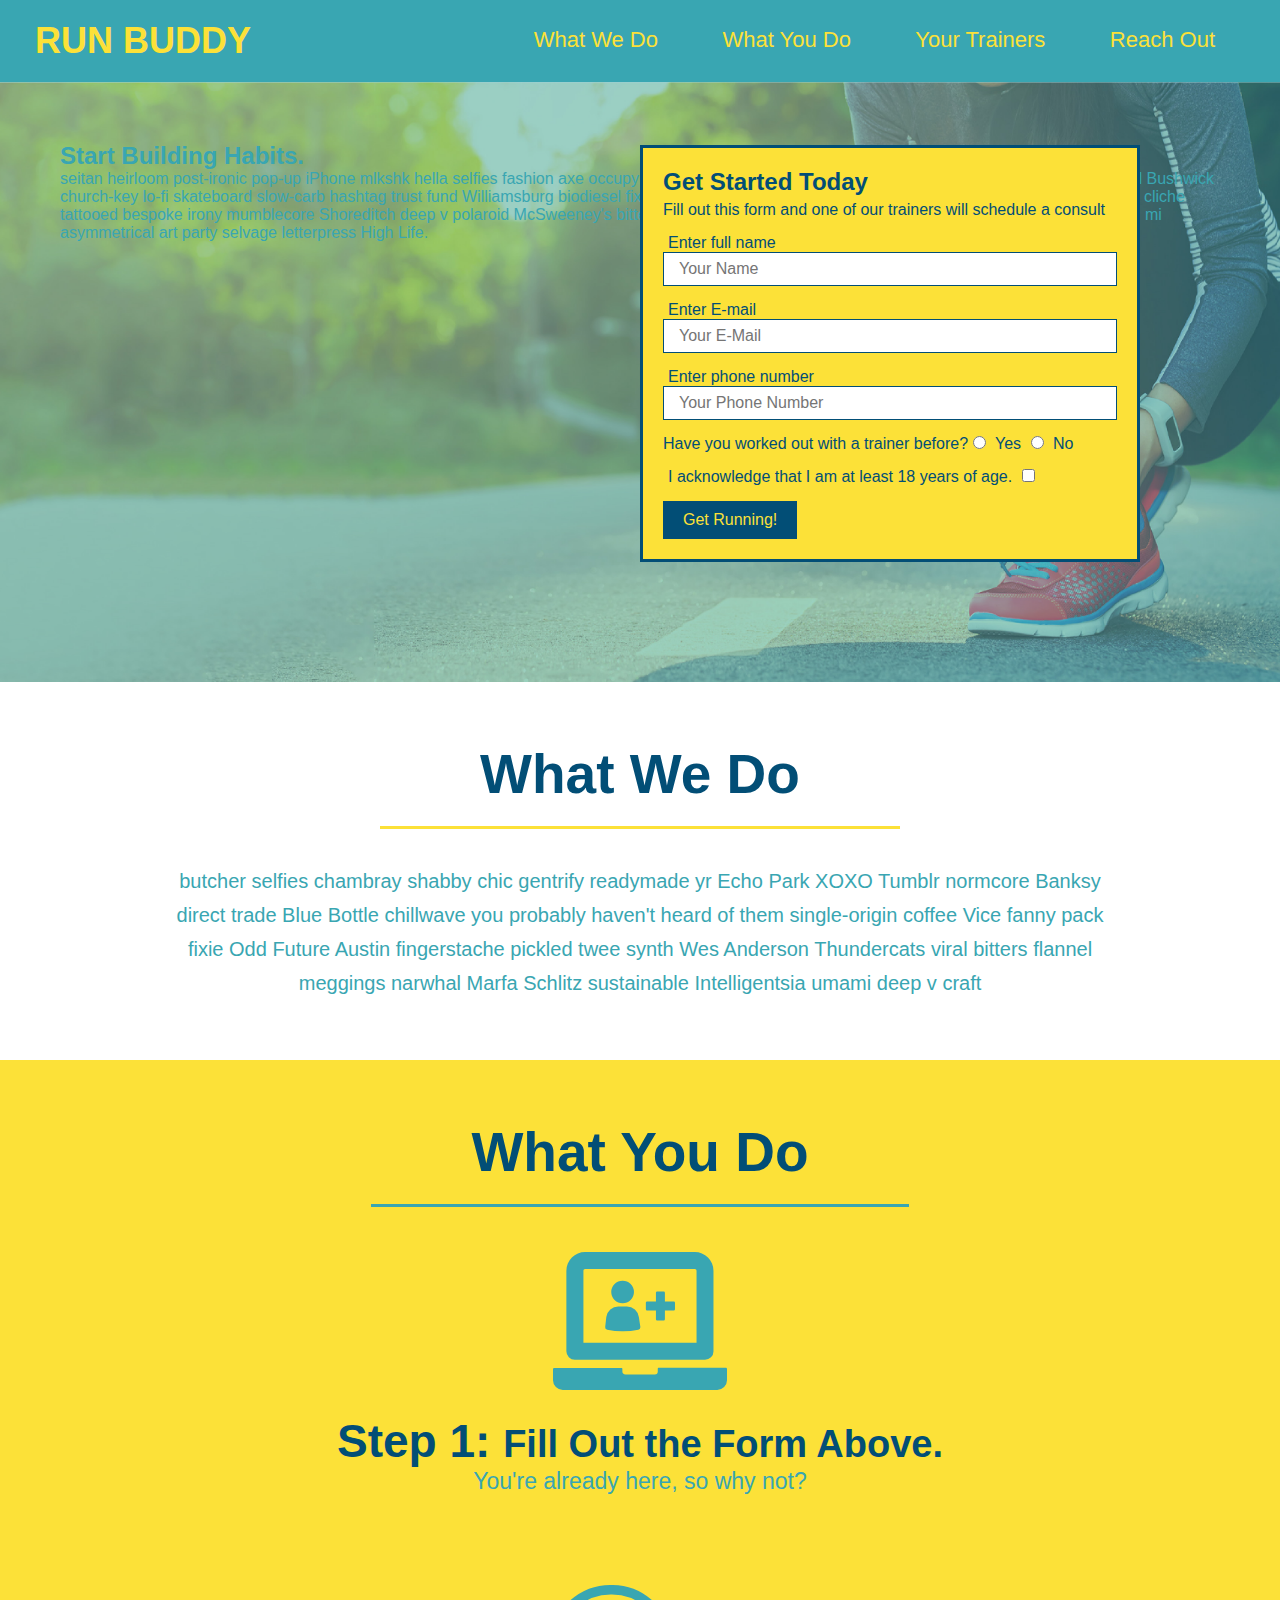
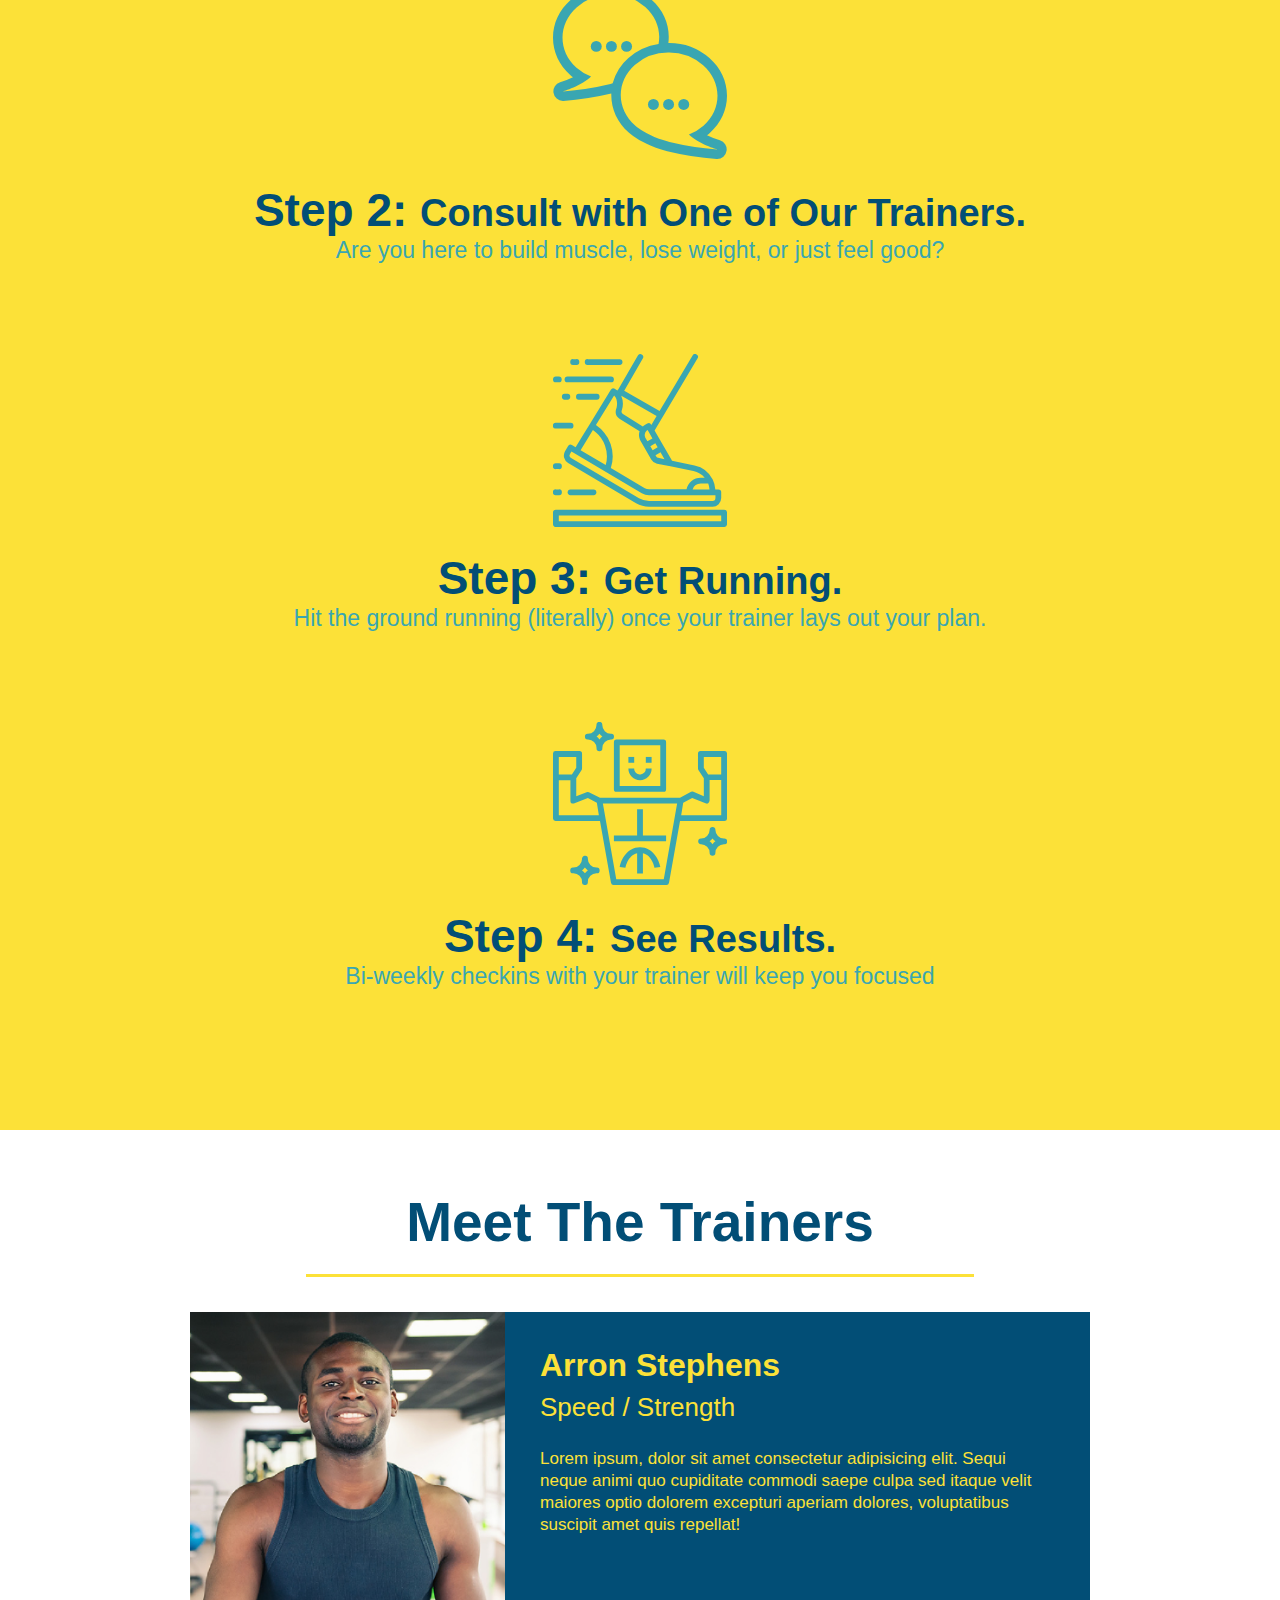
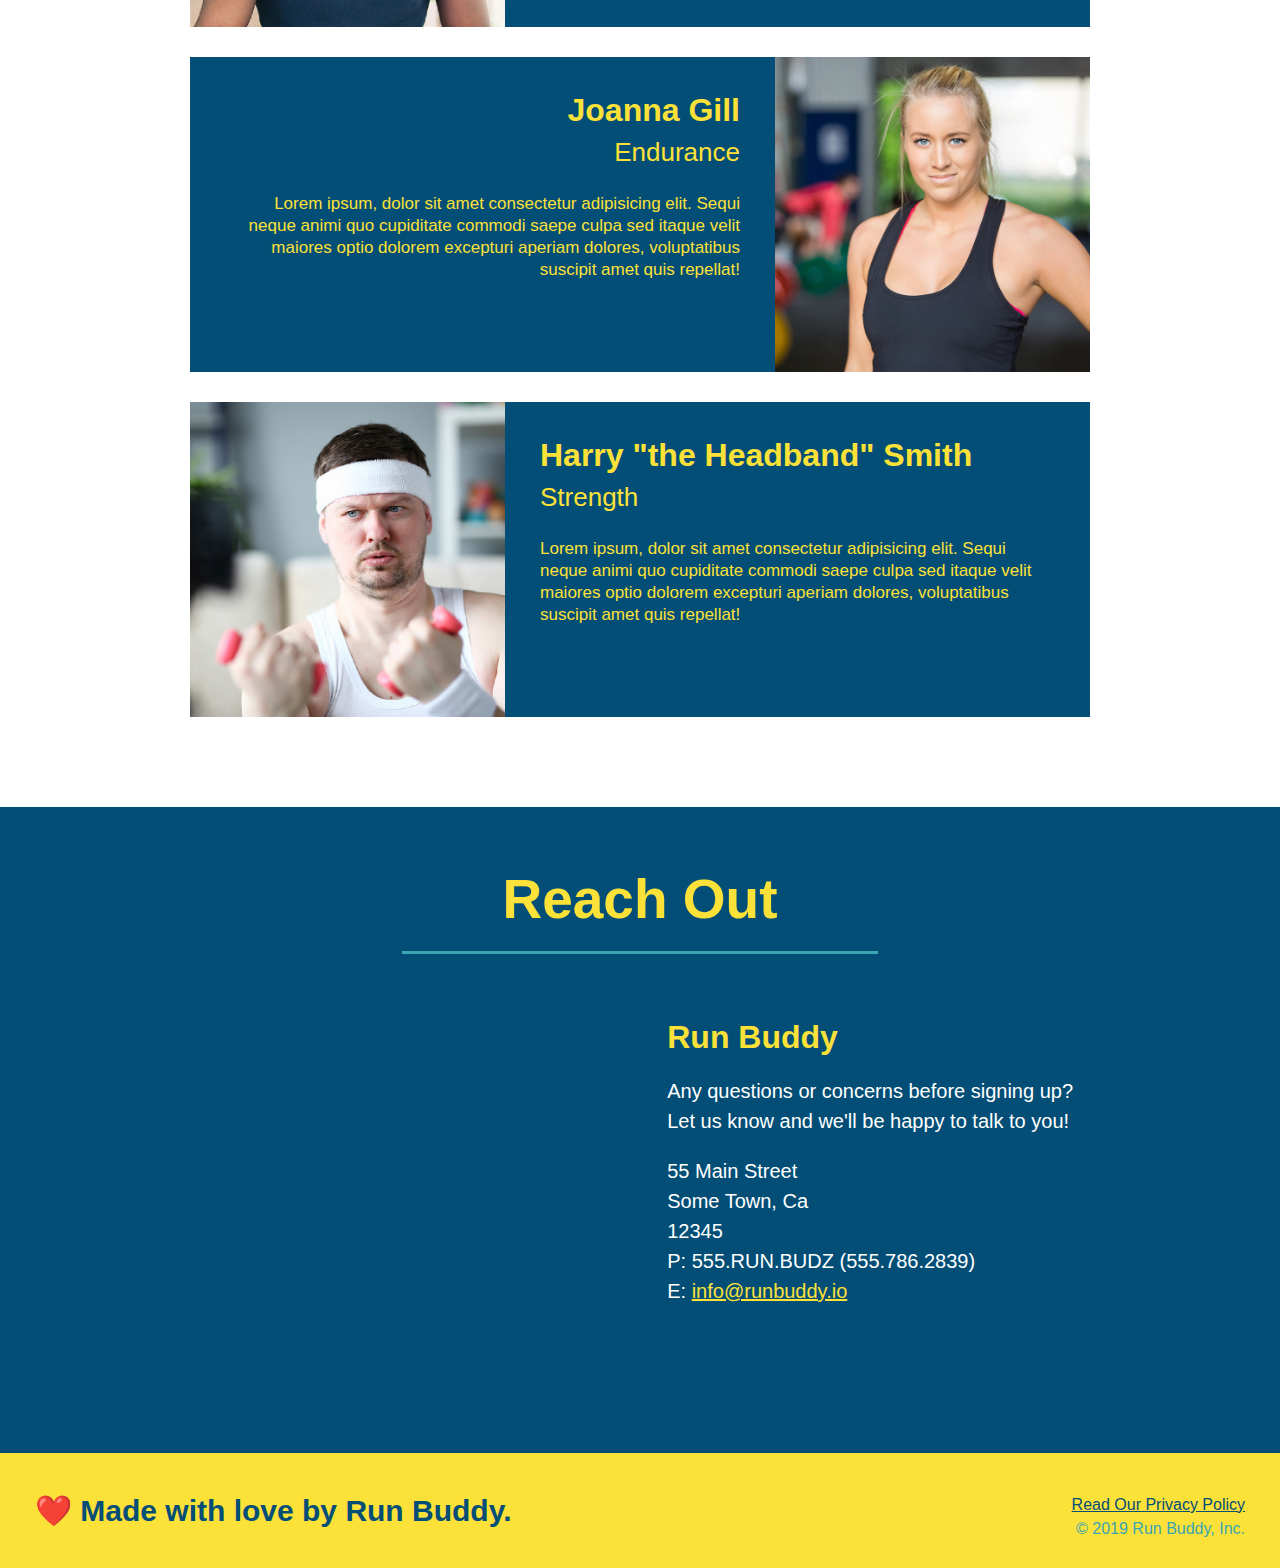
==== index.html @ 008ba0ee "add content to hero, replace image" ====
<!DOCTYPE html>
<html lang="en">
    <head>
        <meta charset="UTF-8">
        <title>Run Buddy</title>
        <link rel="stylesheet" href="./assets/css/style.css">
    </head>
    <!-- navigation -->
    <body>
        <header>
            <h1>
                <a href="./index.html">RUN BUDDY</a>
            </h1>
            <nav>
                <!-- Unordered list element -->
                <ul>
                    <!-- List item element -->
                    <li>
                        <!-- Anchor element -->
                        <a href="#what-we-do">What We Do</a>
                    </li>
                    <li>
                        <a href="#what-you-do">What You Do</a>
                    </li>
                    <li>
                        <a href="#your-trainers">Your Trainers</a>
                    </li>
                    <li>
                        <a href="#reach-out">Reach Out</a>
                    </li>
                </ul>
            </nav>
        </header>
        
        <!-- hero/jumbotron -->
        <section class="hero">
            <div class="hero-cta">
                <h2>Start Building Habits.</h2>
                <p>
                    seitan heirloom post-ironic pop-up iPhone mlkshk hella selfies fashion axe occupy readymade put a bird on it messenger bag Wes Anderson Schlitz plaid Bushwick church-key lo-fi skateboard slow-carb hashtag trust fund Williamsburg biodiesel fixie farm-to-table 8-bit banjo XOXO Banksy chillwave bicycle rights retro cliche tattooed bespoke irony mumblecore Shoreditch deep v polaroid McSweeney's bitters cray gentrify tofu Marfa you probably haven't heard of them yr banh mi asymmetrical art party selvage letterpress High Life.
                </p>
            </div>
            <div class="hero-form">
                <h3>Get Started Today</h3>
                <p>Fill out this form and one of our trainers will schedule a consult</p>
                <!-- Add the form element -->
                <form>
                    <!-- Name -->
                    <label for="name">Enter full name</label>
                    <input type="text" placeholder="Your Name" name="name" id="name" class="form-input"/>

                    <!-- E-mail -->
                    <label for="email">Enter E-mail</label>
                    <input type="email" placeholder="Your E-Mail" name="email" id="email" class="form-input"/>

                    <!-- Phone Number-->
                    <label for="phone-number">Enter phone number</label>
                    <input type="tel" placeholder="Your Phone Number" name="phone-number" id="phone-number" class="form-input"/>

                    <!-- Worked with Trainer Y/N -->
                    <p>
                        Have you worked out with a trainer before?
                        <!-- Yes -->
                        <input type="radio" name="trainer-confirm" id="confirm-yes"/>
                        <label for="trainer-yes">Yes</label>

                        <!-- No -->
                        <input type="radio" name="trainer-confirm" id="confirm-no"/>
                        <label for="trainer-no">No</label>
                    </p>

                    <!-- 18 or older? -->
                    <p>
                        <label for="checkbox" >
                            I acknowledge that I am at least 18 years of age.
                        </label>
                        <input type="checkbox" name="age-confirm" id="checkbox" />
                    </p>

                    <!-- Submit button -->
                    <button type="submit">
                        Get Running!
                    </button>
                </form>
            </div>
        </section>

        <!-- "what we do" section -->
        <section id="what-we-do" class="intro">
            <h2 class="section-title primary-border">What We Do</h2>
            <p>
                butcher selfies chambray shabby chic gentrify readymade yr Echo Park XOXO Tumblr normcore Banksy direct trade Blue Bottle chillwave you probably haven't heard of them single-origin coffee Vice fanny pack fixie Odd Future Austin fingerstache pickled twee synth Wes Anderson Thundercats viral bitters flannel meggings narwhal Marfa Schlitz sustainable Intelligentsia umami deep v craft
            </p>
        </section>
        
        <!-- "what you do" section -->
        <section id="what-you-do" class="steps">
            <h2 class="section-title secondary-border">What You Do</h2>

            <!-- Step 1 -->
            <div>
                <img src="./assets/images/step-1.svg" alt="" />
                <h3>Step 1: <span>Fill Out the Form Above.</span></h3>
                <p>You're already here, so why not?</p>
            </div>
            
            <!-- Step 2 -->
            <div>
                <img src="./assets/images/step-2.svg" alt="" />
                <h3>Step 2: <span>Consult with One of Our Trainers.</span></h3>
                <p>Are you here to build muscle, lose weight, or just feel good?</p>
            </div>
            
            <!-- Step 3 -->
            <div>
                <img src="./assets/images/step-3.svg" alt="" />
                <h3>Step 3: <span>Get Running.</span></h3>
                <p>Hit the ground running (literally) once your trainer lays out your plan.</p>
            </div>
            
            <!-- Step 4 -->
            <div>
                <img src="./assets/images/step-4.svg" alt="" />
                <h3>Step 4: <span>See Results.</span></h3>
                <p>Bi-weekly checkins with your trainer will keep you focused</p>
            </div>
        </section>
        
        <!-- "meet the trainers" section -->
        <section id="your-trainers" class="trainers">
            <h2 class="section-title primary-border">
                Meet The Trainers
            </h2>

            <!-- first trainer bio -->
            <article class="trainer">
                <img src="./assets/images/trainer-1.jpg" alt="Arron Stephens in his workout clothes, ready to pump iron" />
                <div class="trainer-bio text-left">
                  <h3>Arron Stephens</h3>
                  <h4>Speed / Strength</h4>
                  <p>
                    Lorem ipsum, dolor sit amet consectetur adipisicing elit. Sequi neque animi quo cupiditate commodi saepe culpa sed
                    itaque velit maiores optio dolorem excepturi aperiam dolores, voluptatibus suscipit amet quis repellat!
                  </p>
                </div>
            </article>

            <!-- second trainer bio  -->
            <article class="trainer">
                <div class="trainer-bio text-right">
                  <h3>Joanna Gill</h3>
                  <h4>Endurance</h4>
                  <p>
                    Lorem ipsum, dolor sit amet consectetur adipisicing elit. Sequi neque animi quo cupiditate commodi saepe culpa sed
                    itaque velit maiores optio dolorem excepturi aperiam dolores, voluptatibus suscipit amet quis repellat!
                  </p>
                </div>
                <img src="./assets/images/trainer-2.jpg" alt="Joanna Gill cooling off after a workout" />
            </article>

            <!-- third trainer bio -->
            <article class="trainer">
                <img src="./assets/images/trainer-3.jpg" alt="Harry Smith wearing a headband and lifting comically small pink weights" />
                <div class="trainer-bio text-left">
                  <h3>Harry "the Headband" Smith</h3>
                  <h4>Strength</h4>
                  <p>
                    Lorem ipsum, dolor sit amet consectetur adipisicing elit. Sequi neque animi quo cupiditate commodi saepe culpa sed
                    itaque velit maiores optio dolorem excepturi aperiam dolores, voluptatibus suscipit amet quis repellat!
                  </p>
                </div>
              </article>

        </section>
        
        <!-- "reach out" section -->
        <section id="reach-out" class="contact">
            <h2 class="section-title secondary-border">Reach Out</h2>

            <div class="contact-info">
                <!-- Google Maps -->
                <iframe src="https://www.google.com/maps/embed?pb=!1m16!1m12!1m3!1d2282233.721511179!2d-121.5834430219403!3d37.815347329596136!2m3!1f0!2f0!3f0!3m2!1i1024!2i768!4f13.1!2m1!1s55%20main%20street%2C%20some%20town%2C%20ca%2012345!5e0!3m2!1sen!2sus!4v1651710217145!5m2!1sen!2sus" width="600" height="450" style="border:0;" allowfullscreen="" loading="lazy" referrerpolicy="no-referrer-when-downgrade"
                    style="border:0;" 
                    allowfullscreen=""
                    loading="lazy">
                </iframe>
               
                <!-- Contact us -->
                <div>
                    <h3>Run Buddy</h3>
                    <p>
                      Any questions or concerns before signing up?
                      <br />
                      Let us know and we'll be happy to talk to you!
                    </p>
                    <address>
                      55 Main Street <br/>
                      Some Town, Ca <br/>
                      12345<br />
                      P: 555.RUN.BUDZ (555.786.2839)<br/>
                      E: <a href="mailto:info@runbuddy.io">info@runbuddy.io</a>
                    </address>
                </div>
            </div>
        </section>


        <!-- footer -->
        <footer>
            <h2>❤️ Made with love by Run Buddy.</h2>
            <div>
                <a href="./privacy-policy.html">Read Our Privacy Policy</a><br />
                &copy; 2019 Run Buddy, Inc.
              </div>
        </footer>
    </body>
</html>
---- assets/css/style.css ----
* {
    margin: 0;
    padding: 0;
    box-sizing: border-box;
  }

 body {
    color: #39a6b2;
    font-family: Helvetica, Arial, sans-serif;
  }

  /* apply styles to <header> */
 header {
    padding: 20px 35px;
    background-color: #39a6b2;
  }

 header h1 {
    font-weight: bold;
    font-size: 36px;
    color: #fce138;
    margin: 0;
  }

 header a {
    text-decoration: none;
    color: #fce138;
  }

 header nav {
    float: right;
    margin: 7px 0;
  }

 header nav ul li {
    display: inline;
  }

 header nav ul li a {
  margin: 0 30px;
  font-weight: lighter;
  font-size: 22px;
}

 header h1 {
    font-weight: bold;
    font-size: 36px;
    color: #fce138;
    margin: 0;
    display: inline;
  }

  footer {
    background: #fce138;
    width: 100%;
    padding: 40px 35px;
  }

  footer h2 {
    display: inline;
    color: #024e76;
    font-size: 30px;
    margin: 0;
  }

  footer div {
    float: right;
    line-height: 1.5;
    text-align: right;
  }

  footer a {
    color: #024e76;
  }

  section {
    padding: 60px;
  }

  .hero{
    background-image: url("../images/hero-bg.jpg");
    height: 600px;
    background-size: cover;
    background-position: center;
    position: relative;
  }

  .hero-form{
    background-color: #fce138;
    padding: 20px;
    width: 500px;
    color: #024e76;
    border-style: solid;
    border-width: 3px;
    border-color: #024e76;
    position: absolute;
    bottom: 120px;
    right: 140px;
  }

  h3{
      font-size: 24px;
      margin: 0px;
  }

  .hero-form p {
    margin: 5px 0 15px 0;
  }

  .form-input{
    border: 1px solid #024e76;
    display: block;
    padding: 7px 15px;
    font-size: 16px;
    color: #024e76;
    width: 100%;
    margin-bottom: 15px;
  }

  .hero-form label {
    margin: 0 5px;
  }

  .hero-form button {
    color: #fce138;
    background-color: #024e76;
    border: none;
    padding: 10px 20px;
    font-size: 16px;
  }

  .intro {
    text-align: center;
  }

  .intro p {
    line-height: 1.7;
    color: #39a6b2;
    width: 80%;
    font-size: 20px;
    margin: 0 auto;
  }

  .steps {
    text-align: center;
    background: #fce138;
  }

  .steps div {
    margin-bottom: 80px;
  }

  .steps img {
    width: 15%;
    margin: 10px 0;
  }

  .steps h3 {
    color: #024e76;
    font-size: 46px;
    margin-top: 10px;
  }

  .steps p{
    color: #39a6b2;
    font-size: 23px;
  }

  .steps span {
    font-size: 38px;
  }

  .section-title {
    font-size: 55px;
    color: #024e76;
    margin-bottom: 35px;
    padding: 0 100px 20px 100px;
    display: inline-block;
    border-bottom: 3px solid;
  }
  
  .primary-border {
    border-color: #fce138;
  }
  
  .secondary-border {
    border-color: #39a6b2;
  }

  .trainers {
    text-align: center;
  }

  .trainer {
    width: 900px;
    margin: 0 auto 30px auto;
    background: #024e76;
    color: #fce138;
    overflow: auto;
  }

  .trainer img {
    width: 35%;
    float: left;
  }
  
  .trainer-bio {
    padding: 35px;
    float: left;
    width: 65%;
  }

  .text-left {
    text-align: left;
  }
  
  .text-right {
    text-align: right;
  }

  .trainer-bio h3 {
    font-size: 32px;
    margin-bottom: 8px;
  }
  
  .trainer-bio h4 {
    font-weight: lighter;
    font-size: 26px;
    margin-bottom: 25px;
  }
  
  .trainer-bio p {
    font-size: 17px;
    line-height: 1.3;
  }

  .contact {
    background-color: #024e76;
    text-align: center;
  }

  .contact h2{
    color: #fce138;
    text-align: center;
  }

  .contact-info iframe {
    width: 400px;
    height: 400px;
  }

  .contact-info div {
    width: 410px;
    display: inline-block;
    vertical-align: top;
    text-align: left;
    margin: 30px 0 0 60px;
    color: white;
  }

  .contact-info h3 {
    color: #fce138;
    font-size: 32px;
  }
  
  .contact-info p, .contact-info address {
    margin: 20px 0;
    line-height: 1.5;
    font-size: 20px;
    font-style: normal;
  }
  
  .contact-info a {
    color: #fce138;
  }

  .page-title {
    color: #fce138;
    display: inline-block;
    border-bottom: 4px solid #fce138;
    padding-top: 0px;
    padding-right: 80px;
    padding-bottom: 15px;
    padding-left: 80px;
    font-weight: normal;
    font-size: 42px;
    font-style: italic;
}
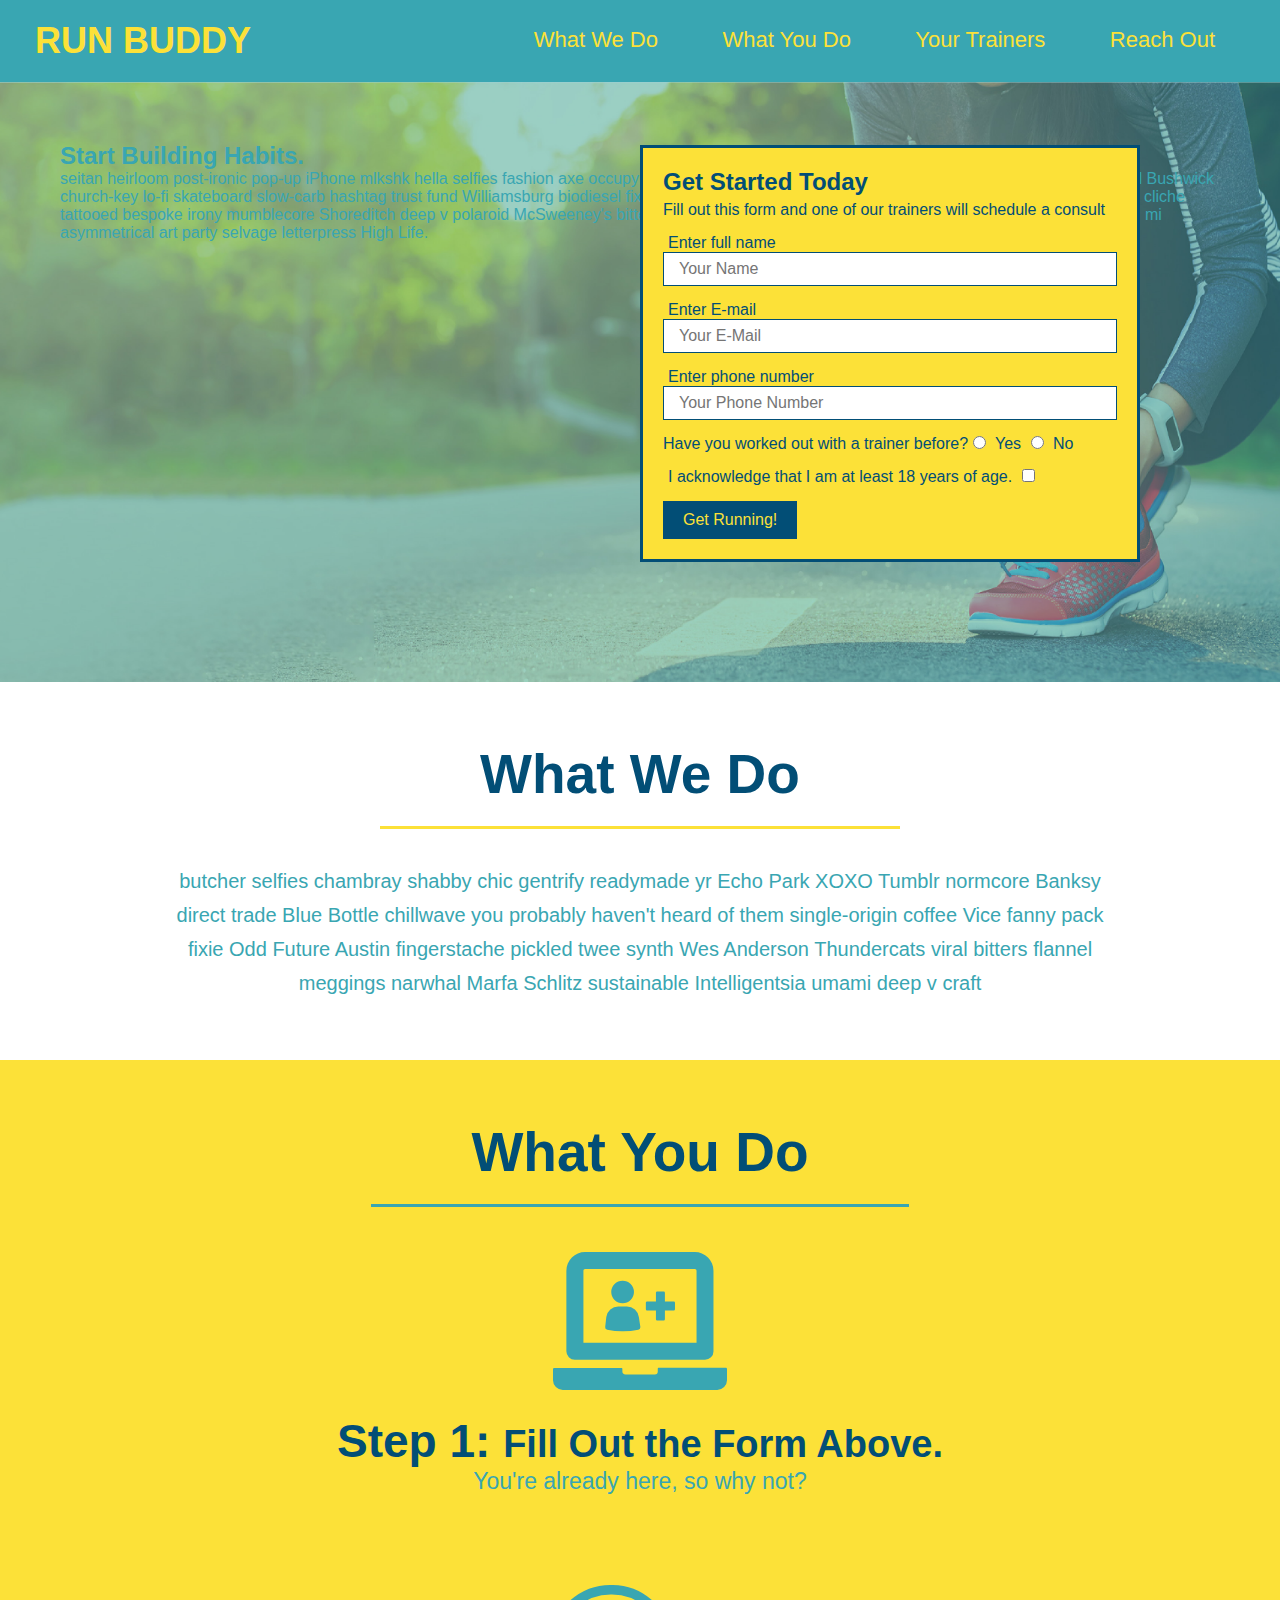
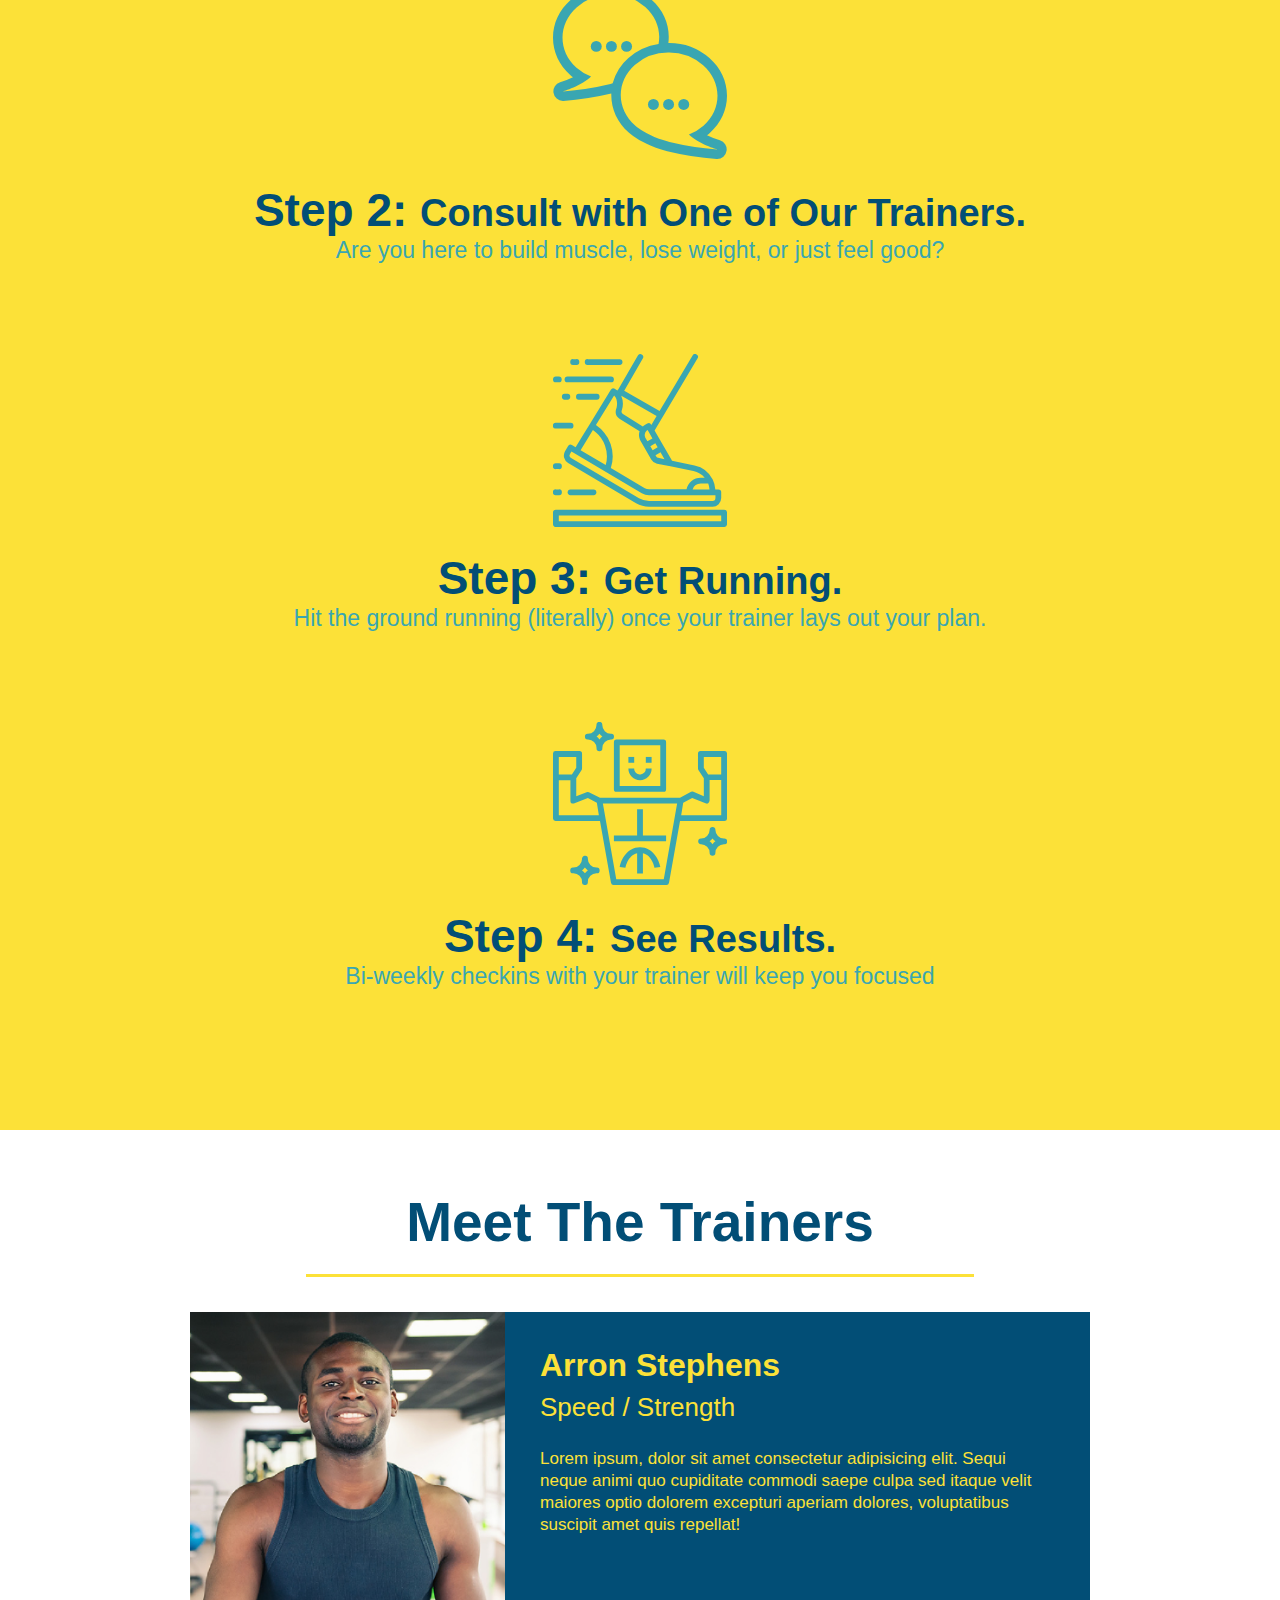
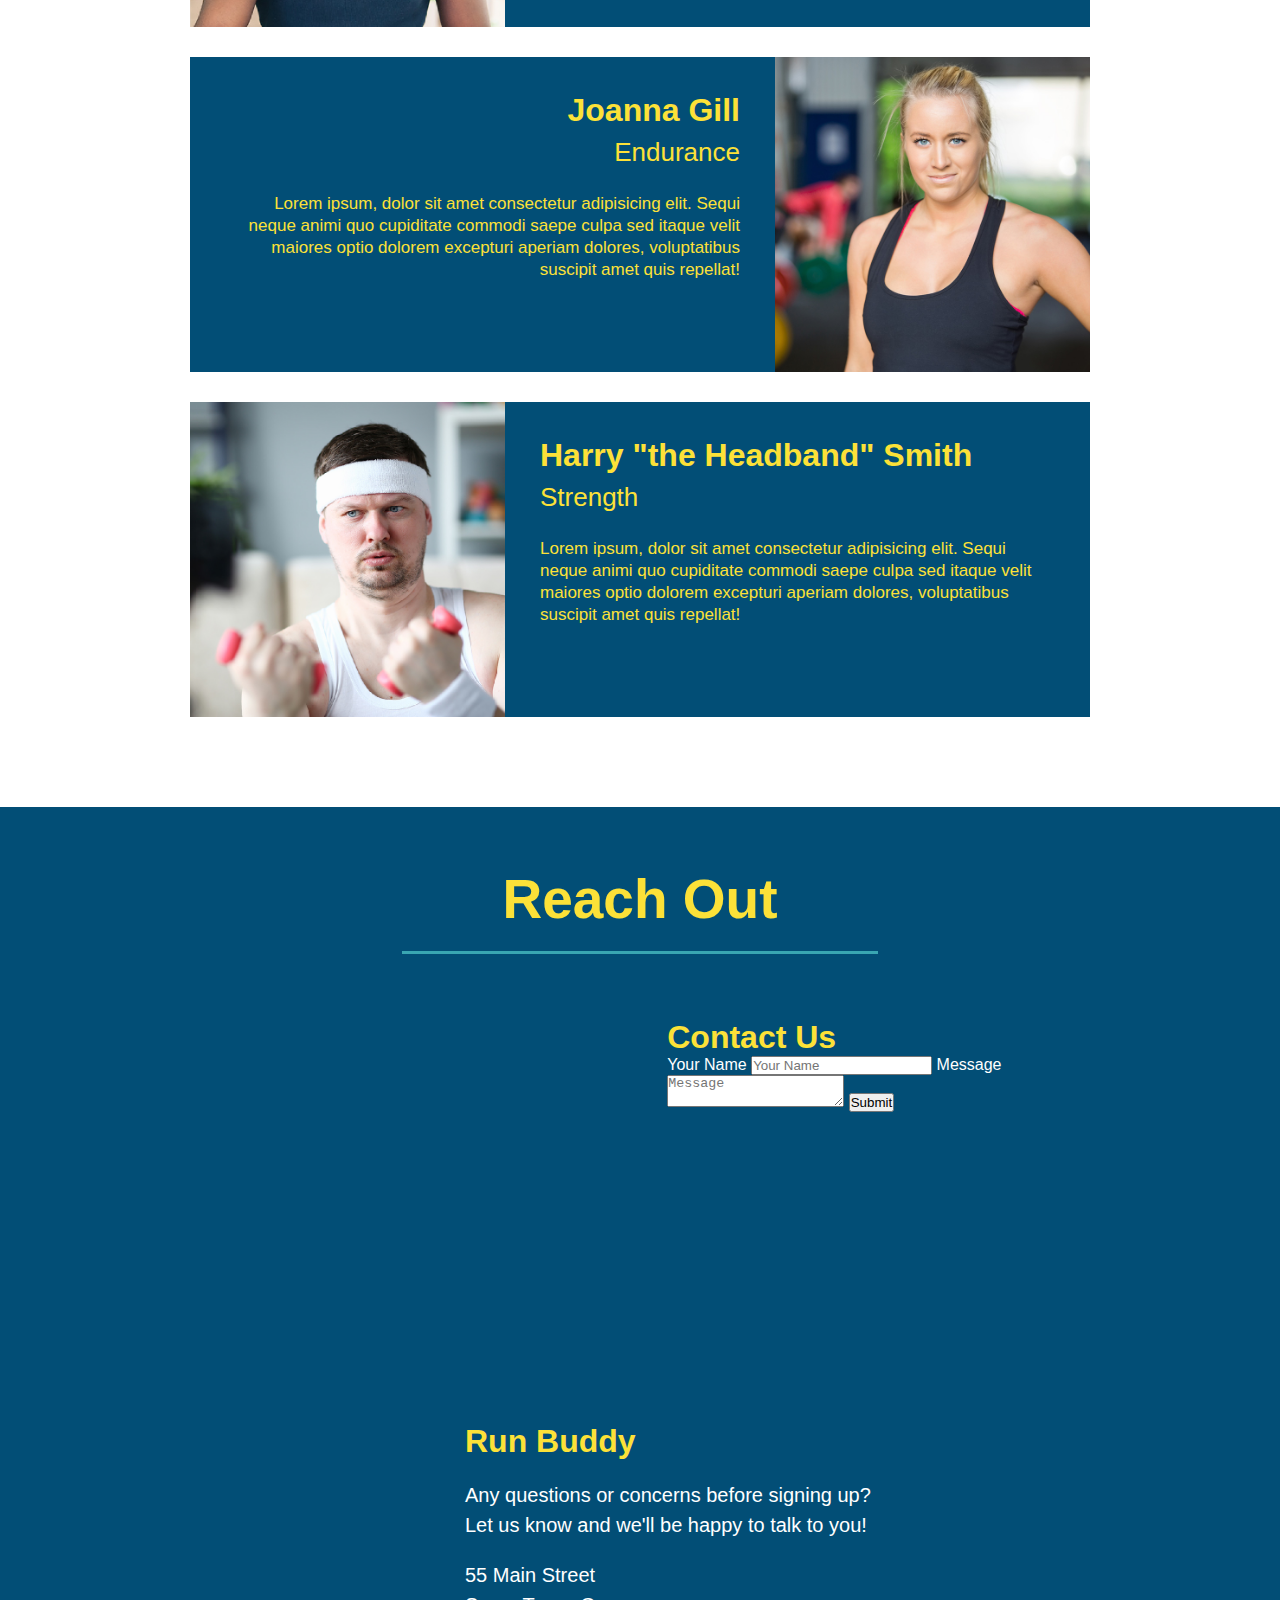
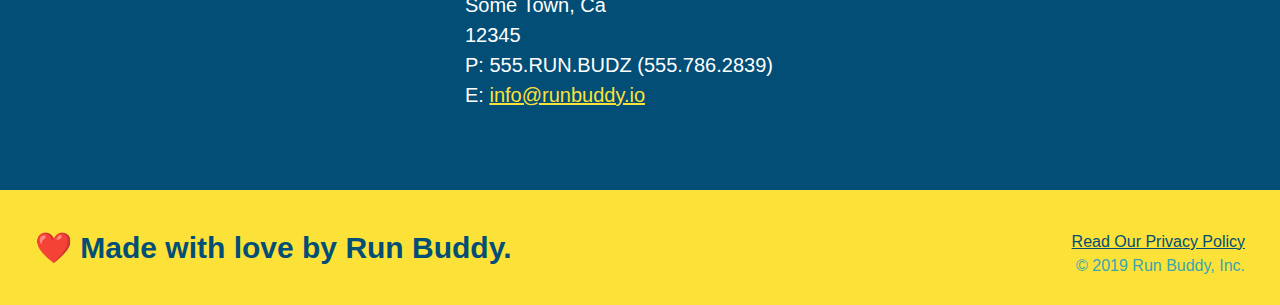
==== commit fec83e5c: "add contact form" ====
--- a/index.html
+++ b/index.html
@@ -185,6 +185,20 @@
                     loading="lazy">
                 </iframe>
                
+                <!-- Contact form -->
+                <div class="contact-form">
+                    <h3>Contact Us</h3>
+                    <form>
+                       <label for="contact-name">Your Name</label>
+                       <input type="text" id="contact-name" placeholder="Your Name" />
+                  
+                       <label for="contact-message">Message</label>
+                       <textarea id="contact-message" placeholder="Message"></textarea>
+                  
+                       <button type="submit">Submit</button>
+                      </form>
+                  </div>
+
                 <!-- Contact us -->
                 <div>
                     <h3>Run Buddy</h3>
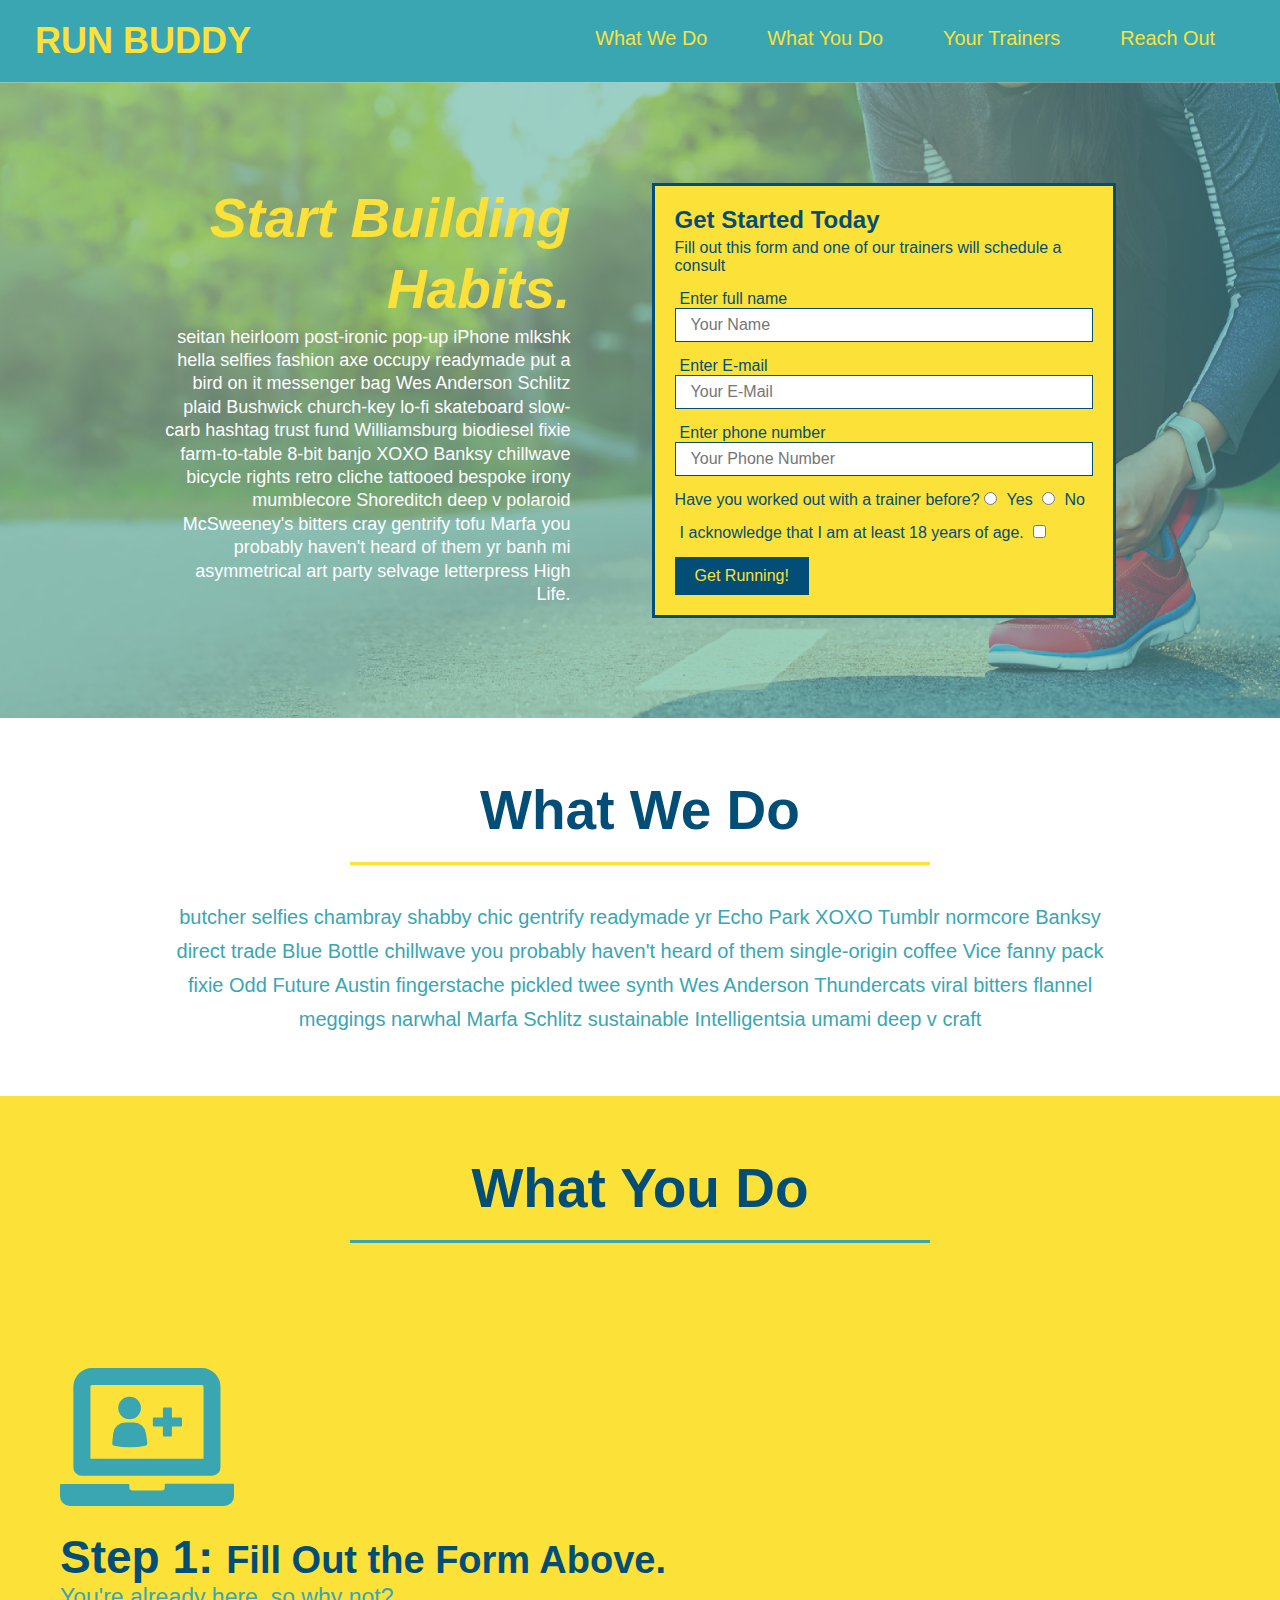
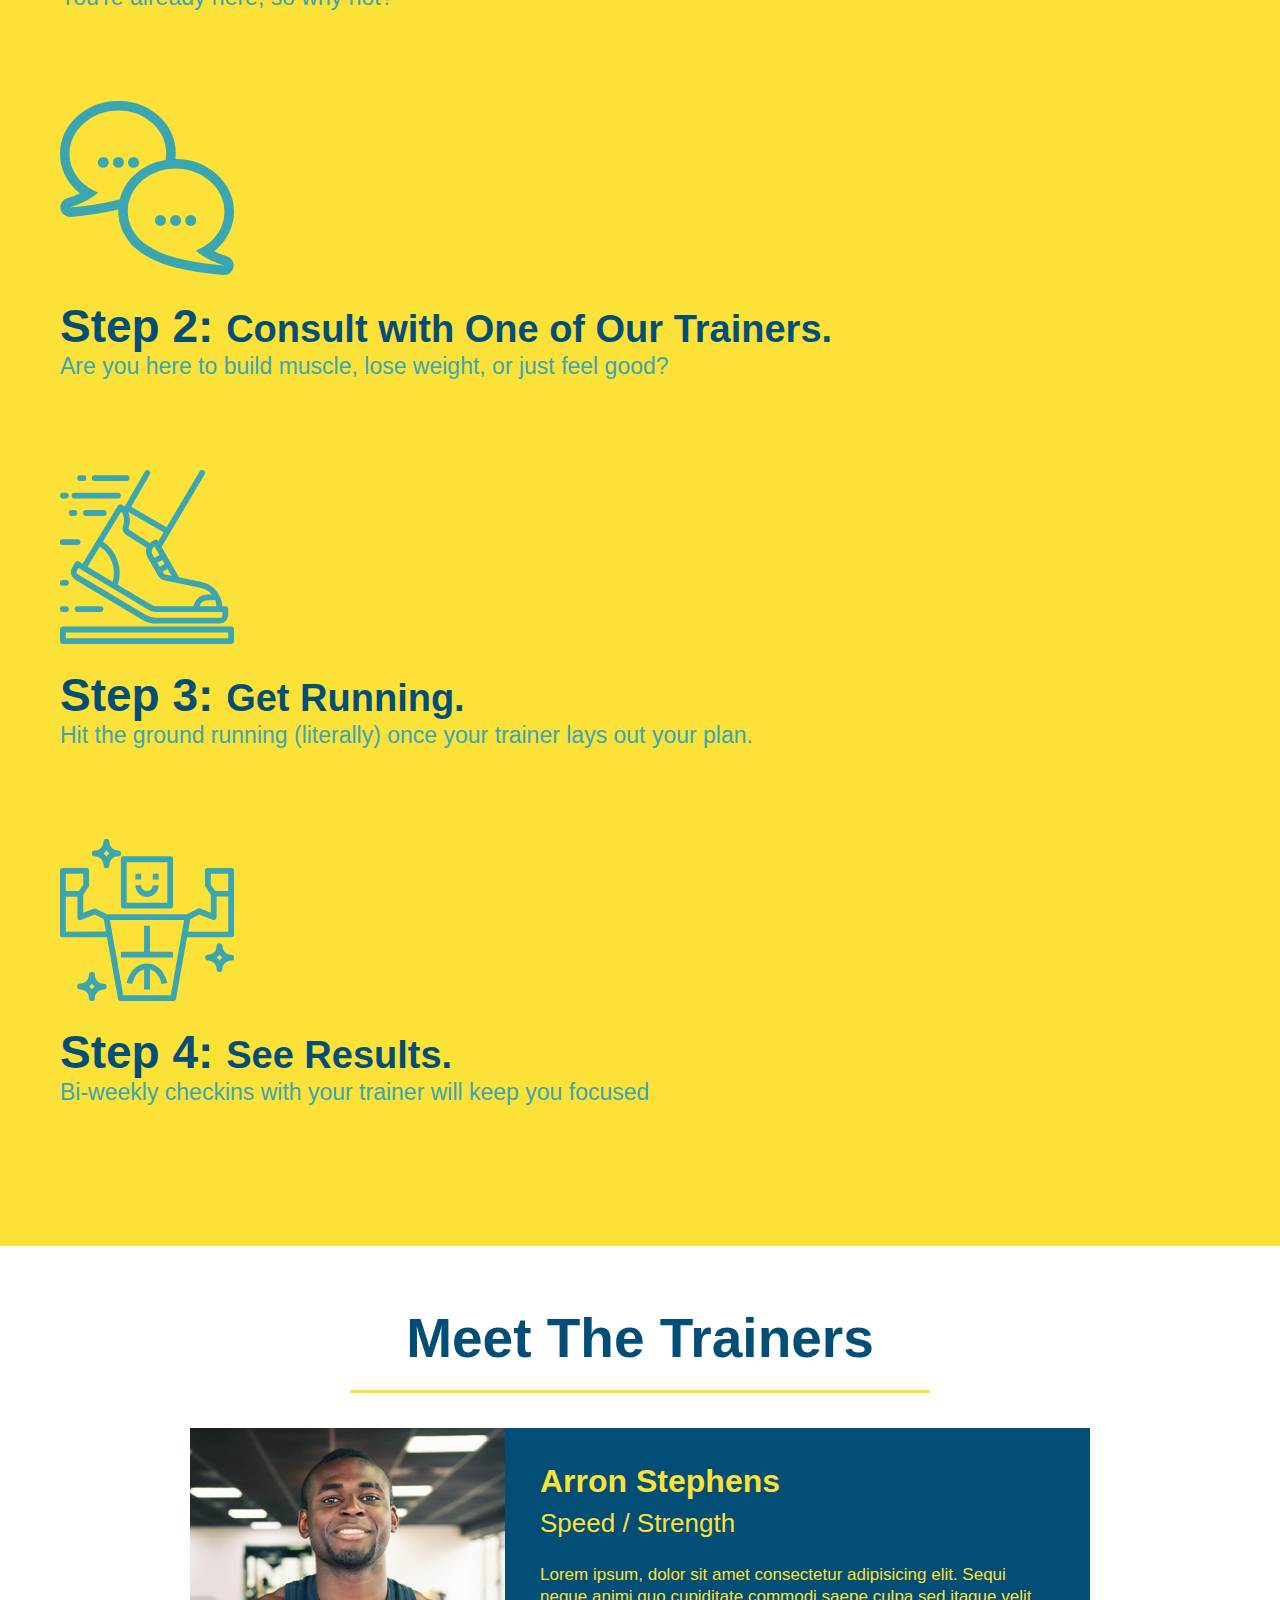
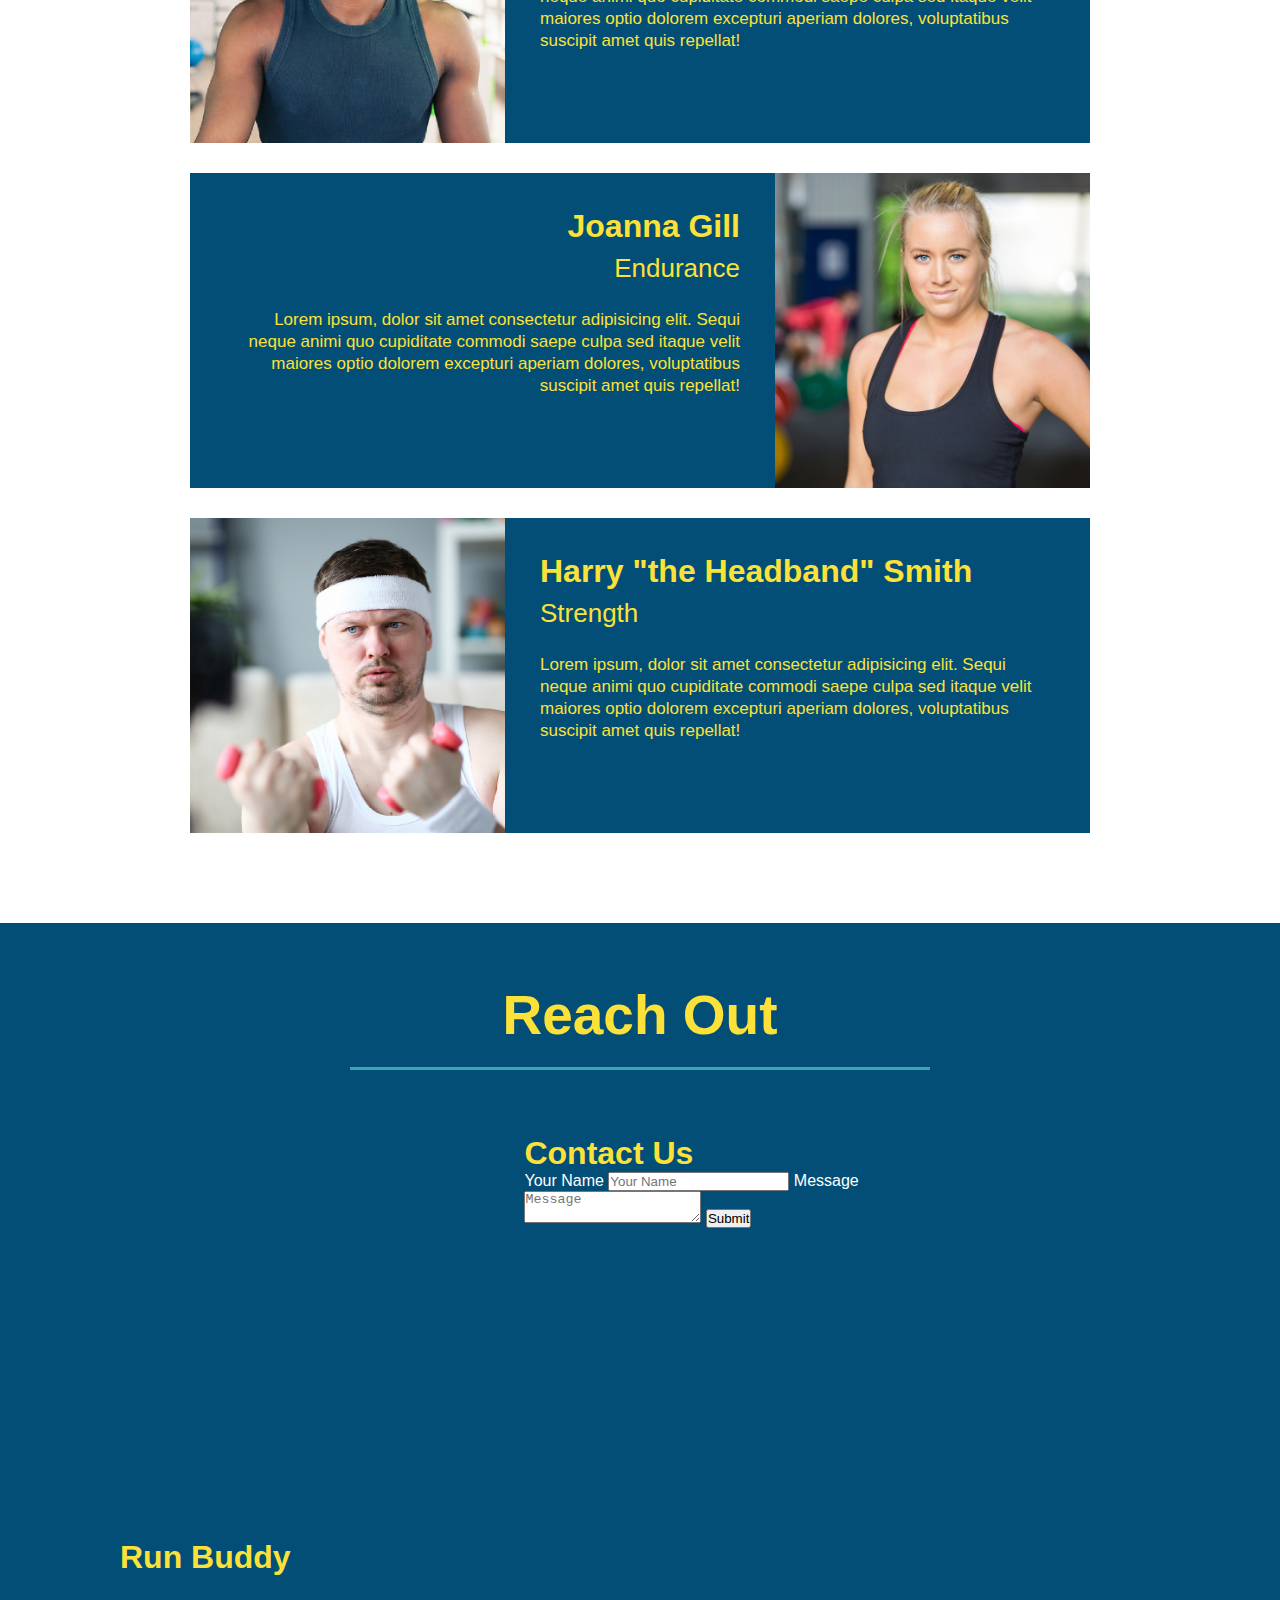
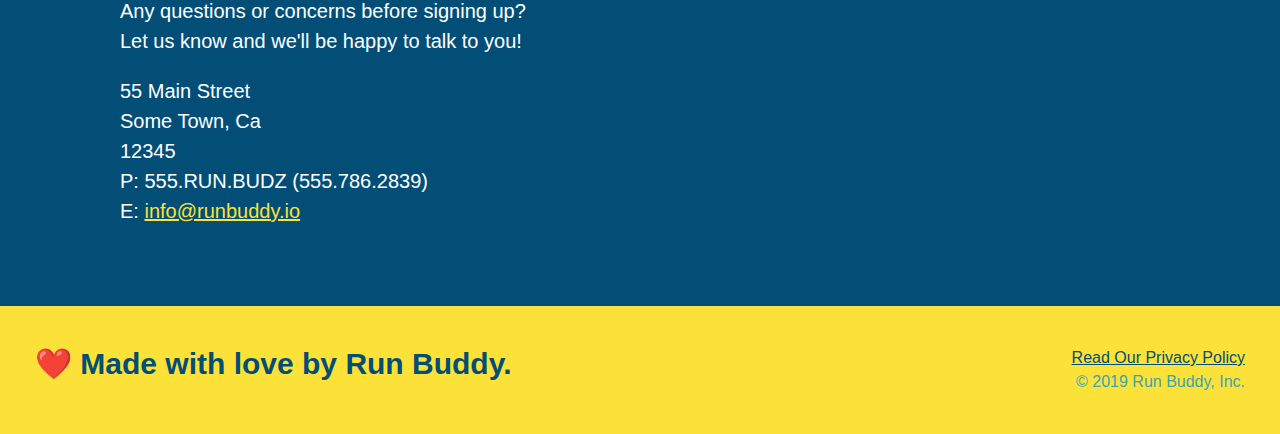
==== commit cc6c7f3e: "centered section titles using flexbox" ====
--- a/index.html
+++ b/index.html
@@ -87,16 +87,21 @@
 
         <!-- "what we do" section -->
         <section id="what-we-do" class="intro">
-            <h2 class="section-title primary-border">What We Do</h2>
-            <p>
-                butcher selfies chambray shabby chic gentrify readymade yr Echo Park XOXO Tumblr normcore Banksy direct trade Blue Bottle chillwave you probably haven't heard of them single-origin coffee Vice fanny pack fixie Odd Future Austin fingerstache pickled twee synth Wes Anderson Thundercats viral bitters flannel meggings narwhal Marfa Schlitz sustainable Intelligentsia umami deep v craft
-            </p>
+            <div class="flex-row">
+                <h2 class="section-title primary-border">What We Do</h2>
+            </div>
+            <div class="flex-row">
+                <p>
+                    butcher selfies chambray shabby chic gentrify readymade yr Echo Park XOXO Tumblr normcore Banksy direct trade Blue Bottle chillwave you probably haven't heard of them single-origin coffee Vice fanny pack fixie Odd Future Austin fingerstache pickled twee synth Wes Anderson Thundercats viral bitters flannel meggings narwhal Marfa Schlitz sustainable Intelligentsia umami deep v craft
+                </p>
+            </div>
         </section>
         
         <!-- "what you do" section -->
         <section id="what-you-do" class="steps">
-            <h2 class="section-title secondary-border">What You Do</h2>
-
+            <div class="flex-row">
+                <h2 class="section-title secondary-border">What You Do</h2>
+            </div>
             <!-- Step 1 -->
             <div>
                 <img src="./assets/images/step-1.svg" alt="" />
@@ -128,9 +133,11 @@
         
         <!-- "meet the trainers" section -->
         <section id="your-trainers" class="trainers">
-            <h2 class="section-title primary-border">
-                Meet The Trainers
-            </h2>
+            <div class="flex-row">
+                <h2 class="section-title primary-border">
+                    Meet The Trainers
+                </h2>
+            </div>
 
             <!-- first trainer bio -->
             <article class="trainer">
@@ -175,7 +182,9 @@
         
         <!-- "reach out" section -->
         <section id="reach-out" class="contact">
-            <h2 class="section-title secondary-border">Reach Out</h2>
+            <div class="flex-row">
+                <h2 class="section-title secondary-border">Reach Out</h2>
+            </div>
 
             <div class="contact-info">
                 <!-- Google Maps -->
--- a/assets/css/style.css
+++ b/assets/css/style.css
@@ -13,58 +13,58 @@
  header {
     padding: 20px 35px;
     background-color: #39a6b2;
-  }
-
- header h1 {
+    display: flex;
+    justify-content: space-between;
+    flex-wrap: wrap;
+  }
+
+  header h1 {
     font-weight: bold;
     font-size: 36px;
     color: #fce138;
     margin: 0;
   }
 
+
  header a {
     text-decoration: none;
     color: #fce138;
   }
 
  header nav {
-    float: right;
     margin: 7px 0;
   }
 
- header nav ul li {
-    display: inline;
-  }
-
- header nav ul li a {
-  margin: 0 30px;
-  font-weight: lighter;
-  font-size: 22px;
-}
-
- header h1 {
-    font-weight: bold;
-    font-size: 36px;
-    color: #fce138;
-    margin: 0;
-    display: inline;
+  header nav ul {
+    display: flex;
+    flex-wrap: wrap;
+    justify-content: space-between;
+    align-items: center;
+    list-style: none;
+  }
+
+  header nav ul li a {
+    margin: 0 30px;
+    font-weight: lighter;
+    font-size: 1.55vw;
   }
 
   footer {
     background: #fce138;
     width: 100%;
     padding: 40px 35px;
+    display: flex;
+    justify-content: space-between;
+    flex-wrap: wrap;
   }
 
   footer h2 {
-    display: inline;
     color: #024e76;
     font-size: 30px;
     margin: 0;
   }
 
   footer div {
-    float: right;
     line-height: 1.5;
     text-align: right;
   }
@@ -79,23 +79,37 @@
 
   .hero{
     background-image: url("../images/hero-bg.jpg");
-    height: 600px;
     background-size: cover;
     background-position: center;
-    position: relative;
+    display: flex;
+    justify-content: center;
+    flex-wrap: wrap;
+  }
+
+  .hero-cta {
+    width: 35%;
+    text-align: right;
+    margin: 3.5%;
+    color: #fff;
+    font-size: 18px;
+    line-height: 1.3;
+  }
+
+  .hero-cta h2 {
+    font-style: italic;
+    font-size: 55px;
+    color: #fce138;
   }
 
   .hero-form{
     background-color: #fce138;
     padding: 20px;
-    width: 500px;
     color: #024e76;
     border-style: solid;
     border-width: 3px;
     border-color: #024e76;
-    position: absolute;
-    bottom: 120px;
-    right: 140px;
+    width: 40%;
+    margin: 3.5%;
   }
 
   h3{
@@ -127,10 +141,6 @@
     border: none;
     padding: 10px 20px;
     font-size: 16px;
-  }
-
-  .intro {
-    text-align: center;
   }
 
   .intro p {
@@ -139,10 +149,10 @@
     width: 80%;
     font-size: 20px;
     margin: 0 auto;
+    text-align: center
   }
 
   .steps {
-    text-align: center;
     background: #fce138;
   }
 
@@ -173,10 +183,11 @@
   .section-title {
     font-size: 55px;
     color: #024e76;
-    margin-bottom: 35px;
-    padding: 0 100px 20px 100px;
-    display: inline-block;
     border-bottom: 3px solid;
+    padding-bottom: 20px;
+    text-align: center;
+    margin: 0 auto 35px auto;
+    width: 50%;
   }
   
   .primary-border {
@@ -188,7 +199,6 @@
   }
 
   .trainers {
-    text-align: center;
   }
 
   .trainer {
@@ -218,6 +228,11 @@
     text-align: right;
   }
 
+  
+  .flex-row {
+    display: flex;
+  }
+
   .trainer-bio h3 {
     font-size: 32px;
     margin-bottom: 8px;
@@ -236,7 +251,6 @@
 
   .contact {
     background-color: #024e76;
-    text-align: center;
   }
 
   .contact h2{
@@ -286,4 +300,3 @@
     font-size: 42px;
     font-style: italic;
 }
-  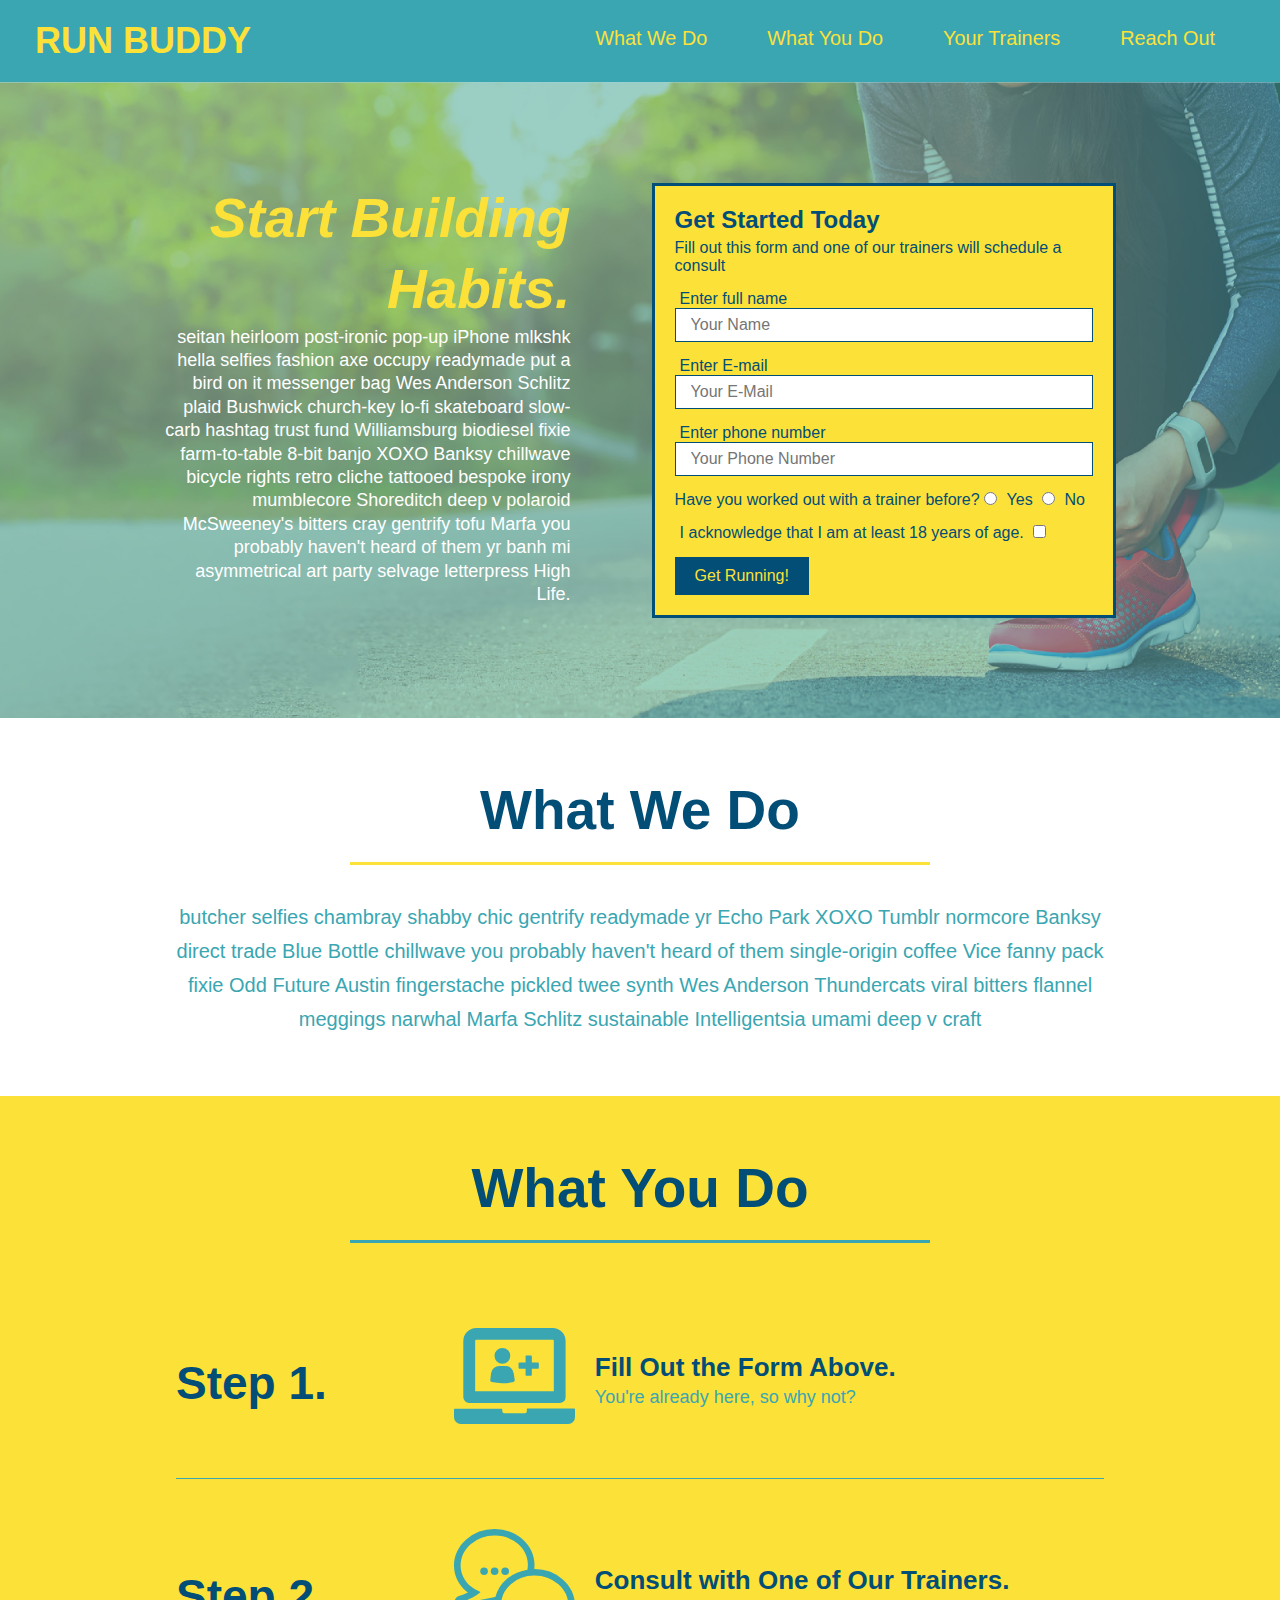
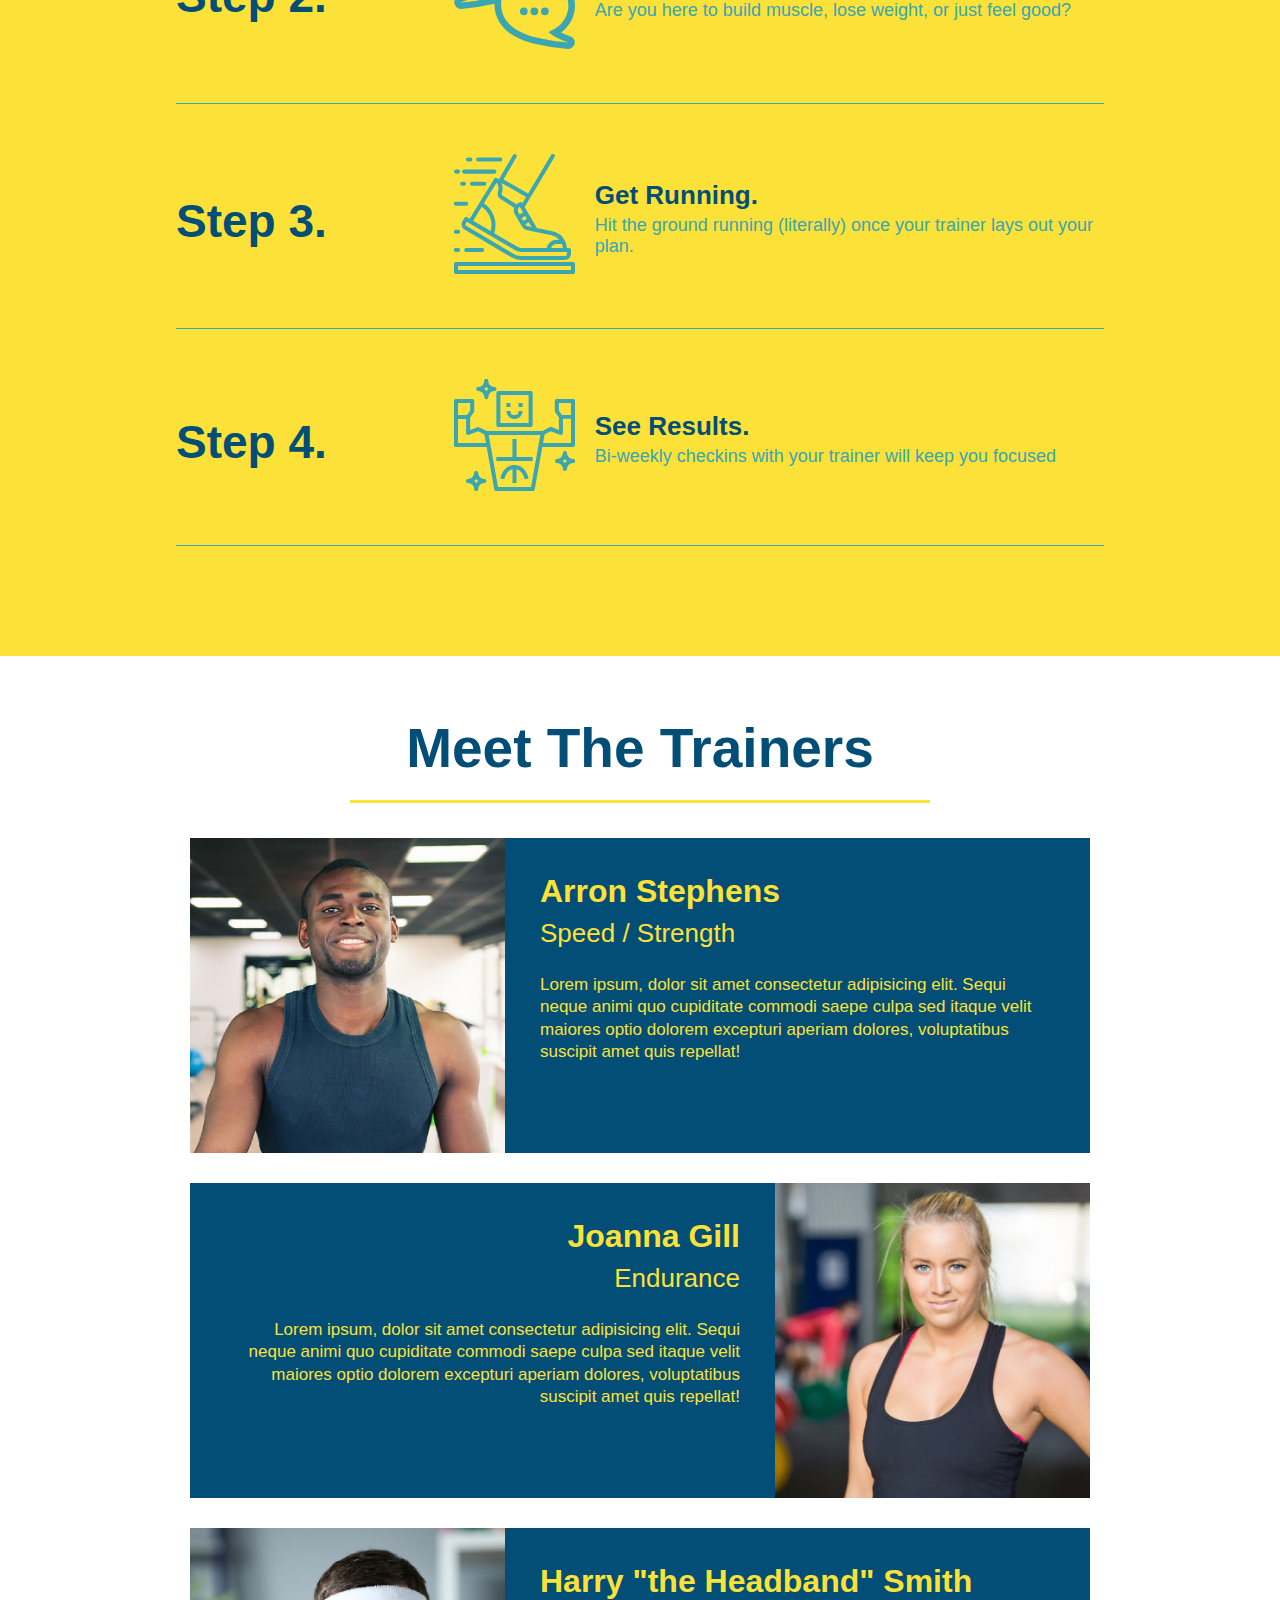
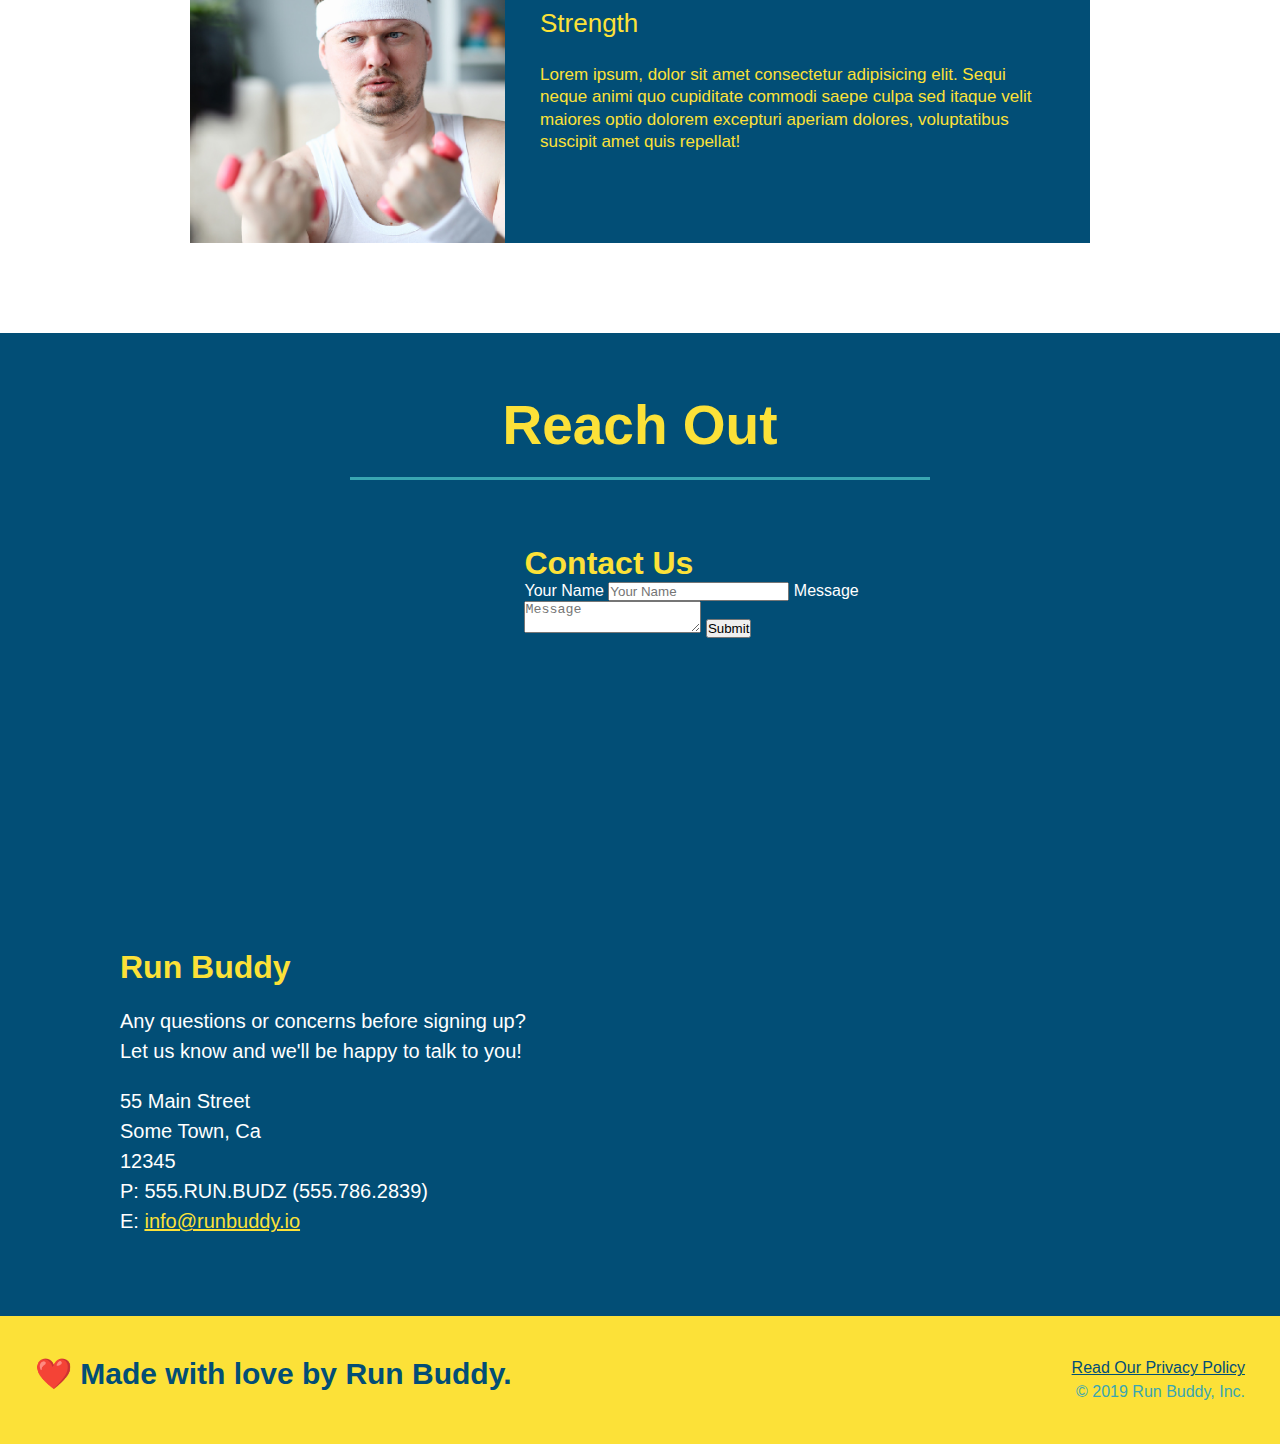
==== commit 6379c0e2: "add flexbox to the steps" ====
--- a/index.html
+++ b/index.html
@@ -103,31 +103,63 @@
                 <h2 class="section-title secondary-border">What You Do</h2>
             </div>
             <!-- Step 1 -->
-            <div>
-                <img src="./assets/images/step-1.svg" alt="" />
-                <h3>Step 1: <span>Fill Out the Form Above.</span></h3>
-                <p>You're already here, so why not?</p>
+            <div class="step">
+                <h3>Step 1.</h3>
+                <div class="step-info">
+                    <div class="step-img">
+                        <img src="./assets/images/step-1.svg" alt="" />
+                    </div>
+
+                    <div class="step-text">
+                        <h4>Fill Out the Form Above.</h4>
+                        <p>You're already here, so why not?</p>
+                    </div>
+                </div>
             </div>
             
             <!-- Step 2 -->
-            <div>
-                <img src="./assets/images/step-2.svg" alt="" />
-                <h3>Step 2: <span>Consult with One of Our Trainers.</span></h3>
-                <p>Are you here to build muscle, lose weight, or just feel good?</p>
+            <div class="step">
+                <h3>Step 2.</h3>
+                <div class="step-info">
+                    <div class="step-img">
+                        <img src="./assets/images/step-2.svg" alt="" />
+                    </div>
+
+                    <div class="step-text">
+                        <h4>Consult with One of Our Trainers.</h4>
+                        <p>Are you here to build muscle, lose weight, or just feel good?</p>
+                    </div>
+                </div>
             </div>
             
             <!-- Step 3 -->
-            <div>
-                <img src="./assets/images/step-3.svg" alt="" />
-                <h3>Step 3: <span>Get Running.</span></h3>
-                <p>Hit the ground running (literally) once your trainer lays out your plan.</p>
+            <div class="step">
+                <h3>Step 3.</h3>
+                <div class="step-info">
+                    <div class="step-img">
+                        <img src="./assets/images/step-3.svg" alt="" />
+                    </div>
+
+                    <div class="step-text">
+                        <h4>Get Running.</h4>
+                        <p>Hit the ground running (literally) once your trainer lays out your plan.</p>
+                    </div>
+                </div>
             </div>
             
             <!-- Step 4 -->
-            <div>
-                <img src="./assets/images/step-4.svg" alt="" />
-                <h3>Step 4: <span>See Results.</span></h3>
-                <p>Bi-weekly checkins with your trainer will keep you focused</p>
+            <div class="step">
+                <h3>Step 4.</h3>
+                <div class="step-info">
+                    <div class="step-img">
+                        <img src="./assets/images/step-4.svg" alt="" />
+                    </div>
+
+                    <div class="step-text">
+                        <h4>See Results.</h4>
+                        <p>Bi-weekly checkins with your trainer will keep you focused</p>
+                    </div>
+                </div>
             </div>
         </section>
         
--- a/assets/css/style.css
+++ b/assets/css/style.css
@@ -156,28 +156,56 @@
     background: #fce138;
   }
 
-  .steps div {
-    margin-bottom: 80px;
-  }
-
-  .steps img {
-    width: 15%;
-    margin: 10px 0;
-  }
-
   .steps h3 {
     color: #024e76;
     font-size: 46px;
     margin-top: 10px;
   }
 
-  .steps p{
+  .step {
+    margin: 50px auto;
+    padding-bottom: 50px;
+    width: 80%;
+    border-bottom: 1px solid #39a6b2;
+    display: flex;
+    flex-wrap: wrap;
+    align-items: center;
+    justify-content: space-between;
+  }
+
+  .step h3{
+    flex: 1 30%;
+  }
+
+  .step-img {
+    flex: 1 12%;
+    margin-right: 20px;
+  }
+
+  .step-img img {
+    max-width: 100%;
+  }
+
+  .step-info {
+    flex: 2 70%;
+    display: flex;
+    flex-wrap: wrap;
+    align-items: center;
+  }
+
+  .step-text {
+    flex: 12;
+  }
+
+  .step-text p{
     color: #39a6b2;
-    font-size: 23px;
-  }
-
-  .steps span {
-    font-size: 38px;
+    font-size: 18px;
+  }
+
+  .step-text h4 {
+    font-size: 26px;
+    line-height: 1.5;
+    color: #024e76;
   }
 
   .section-title {
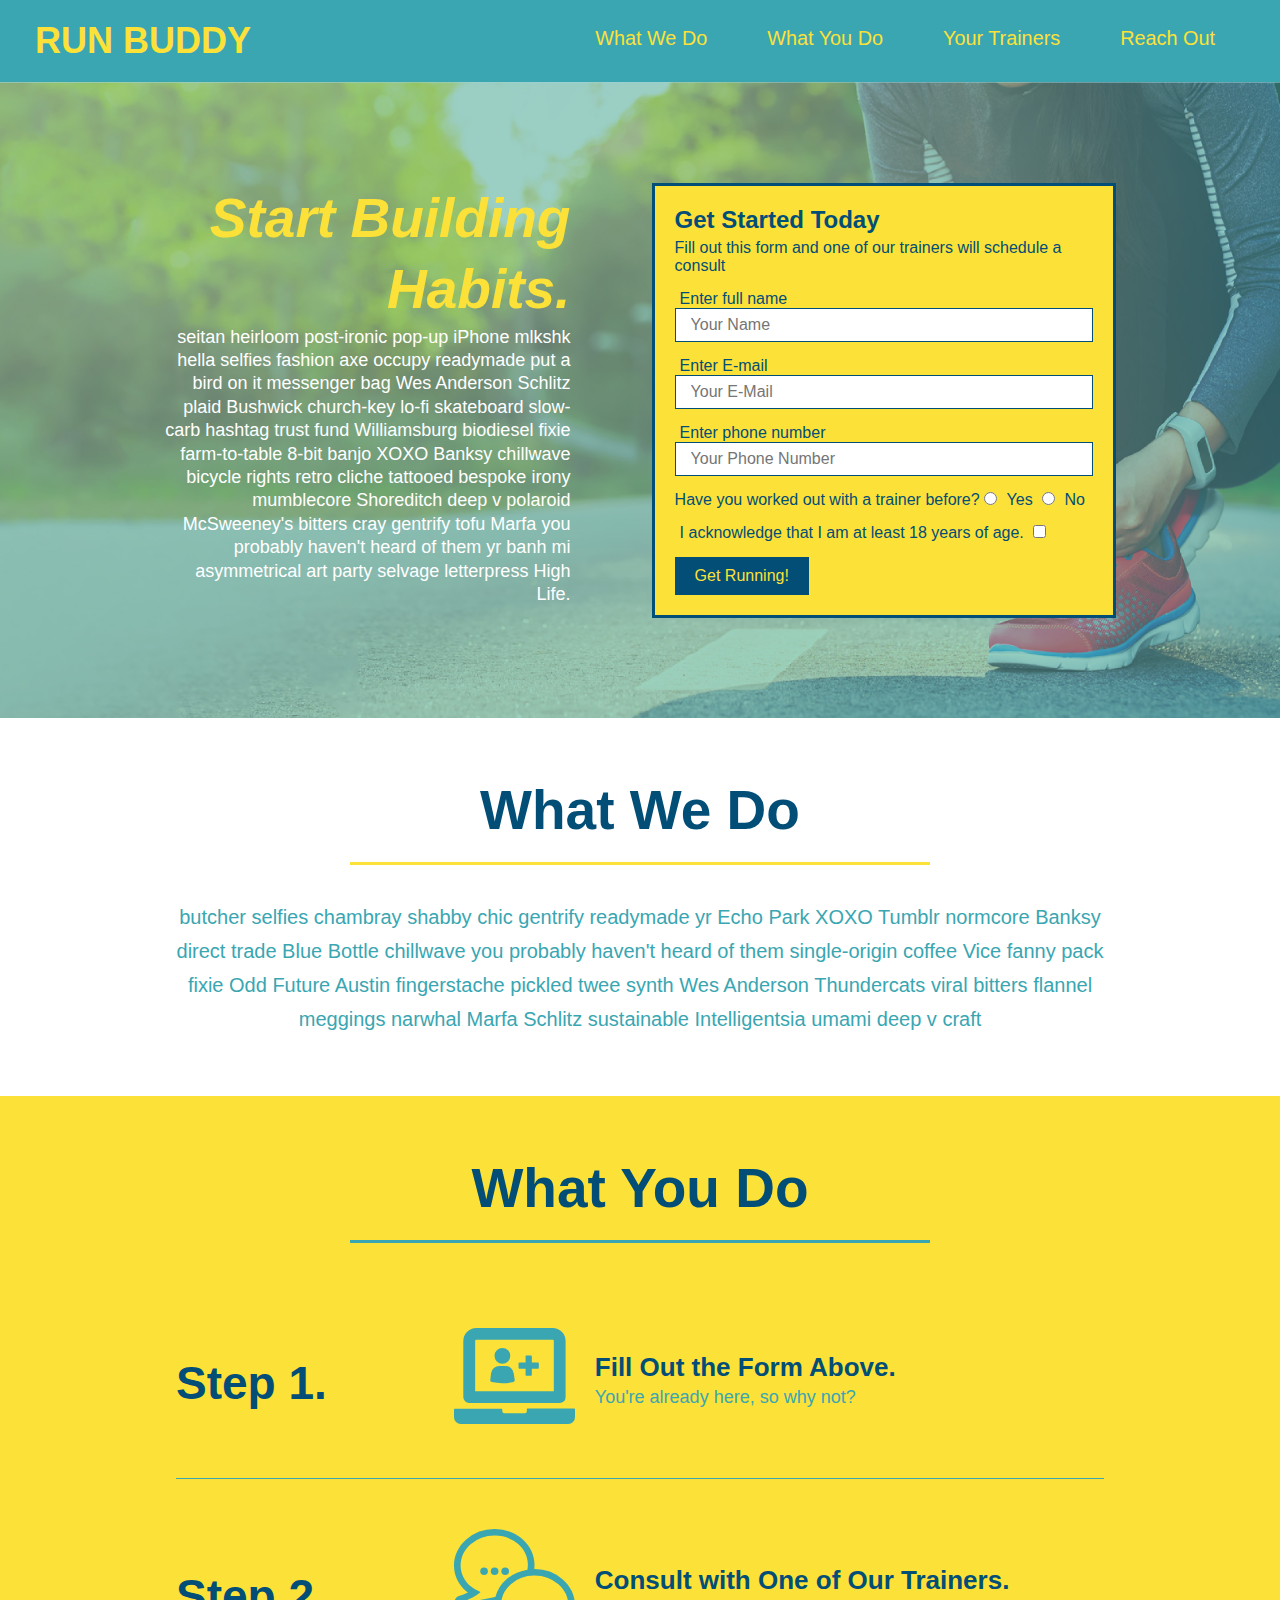
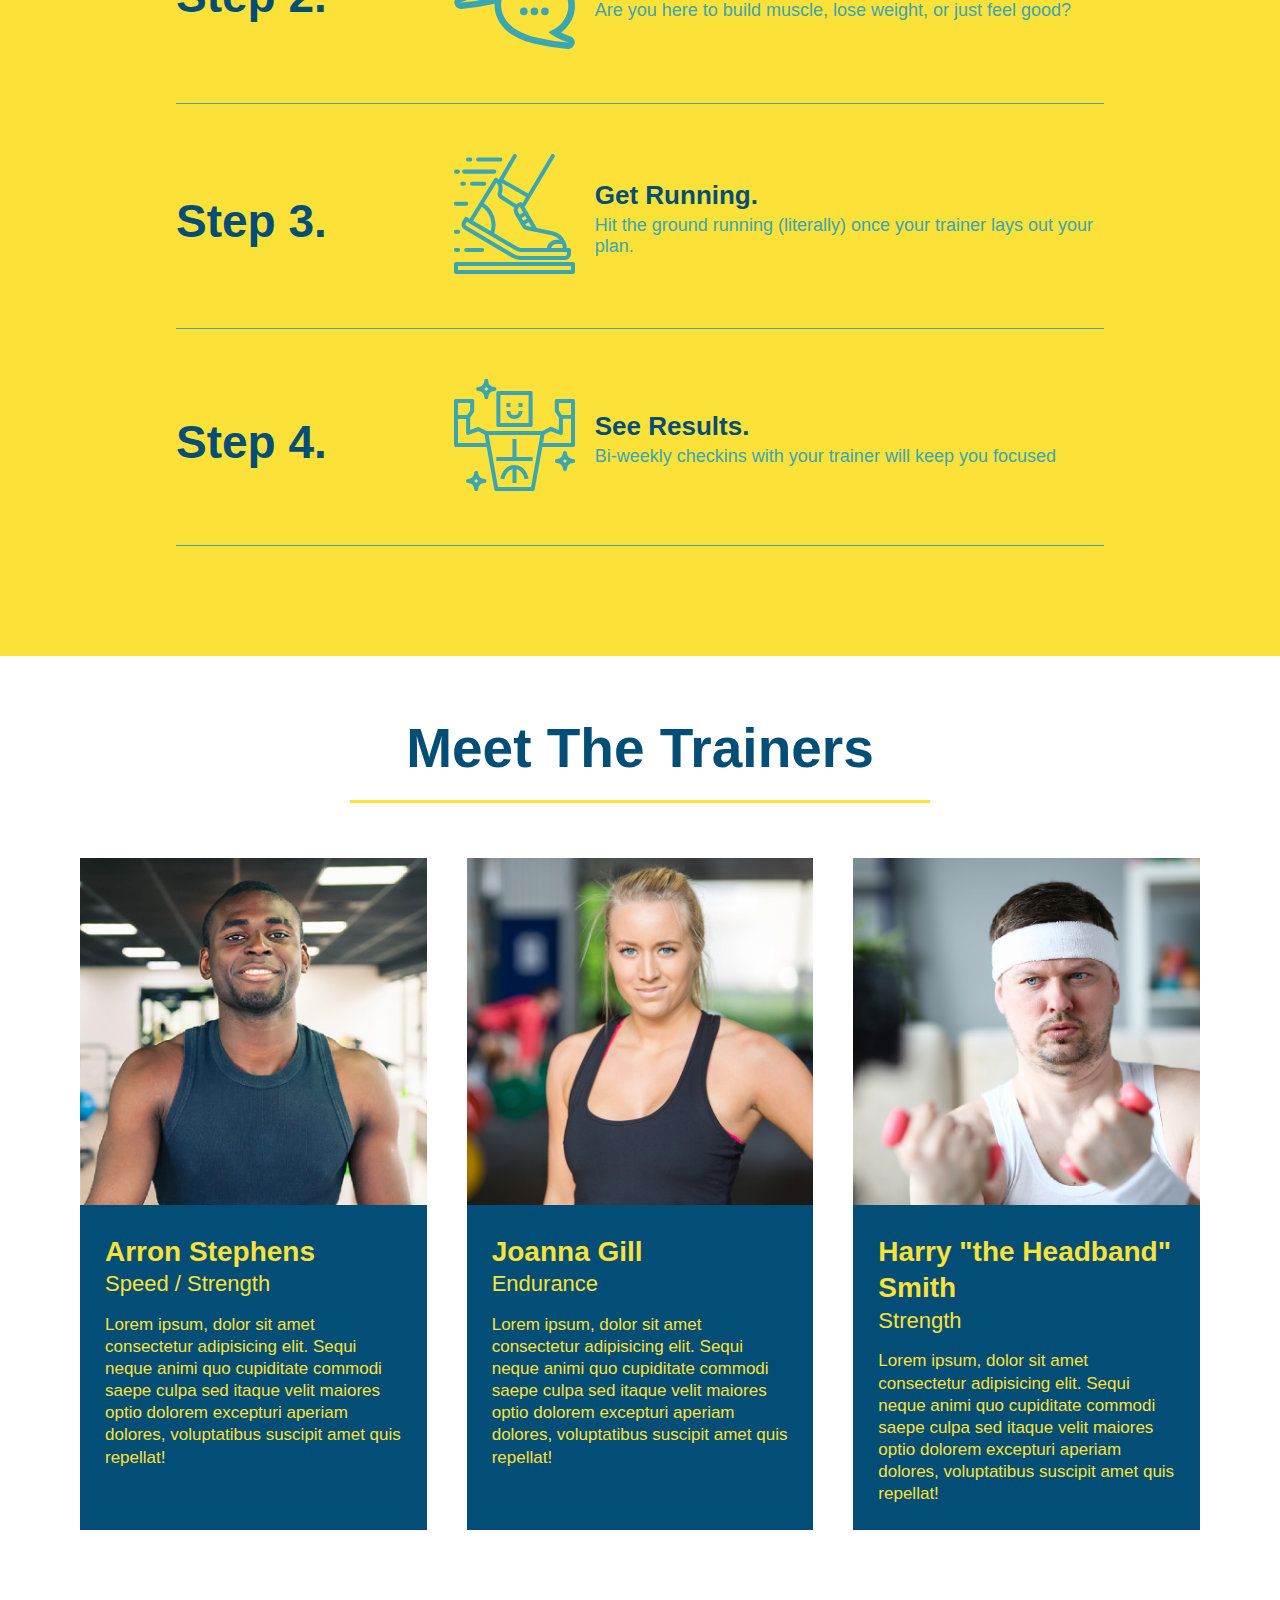
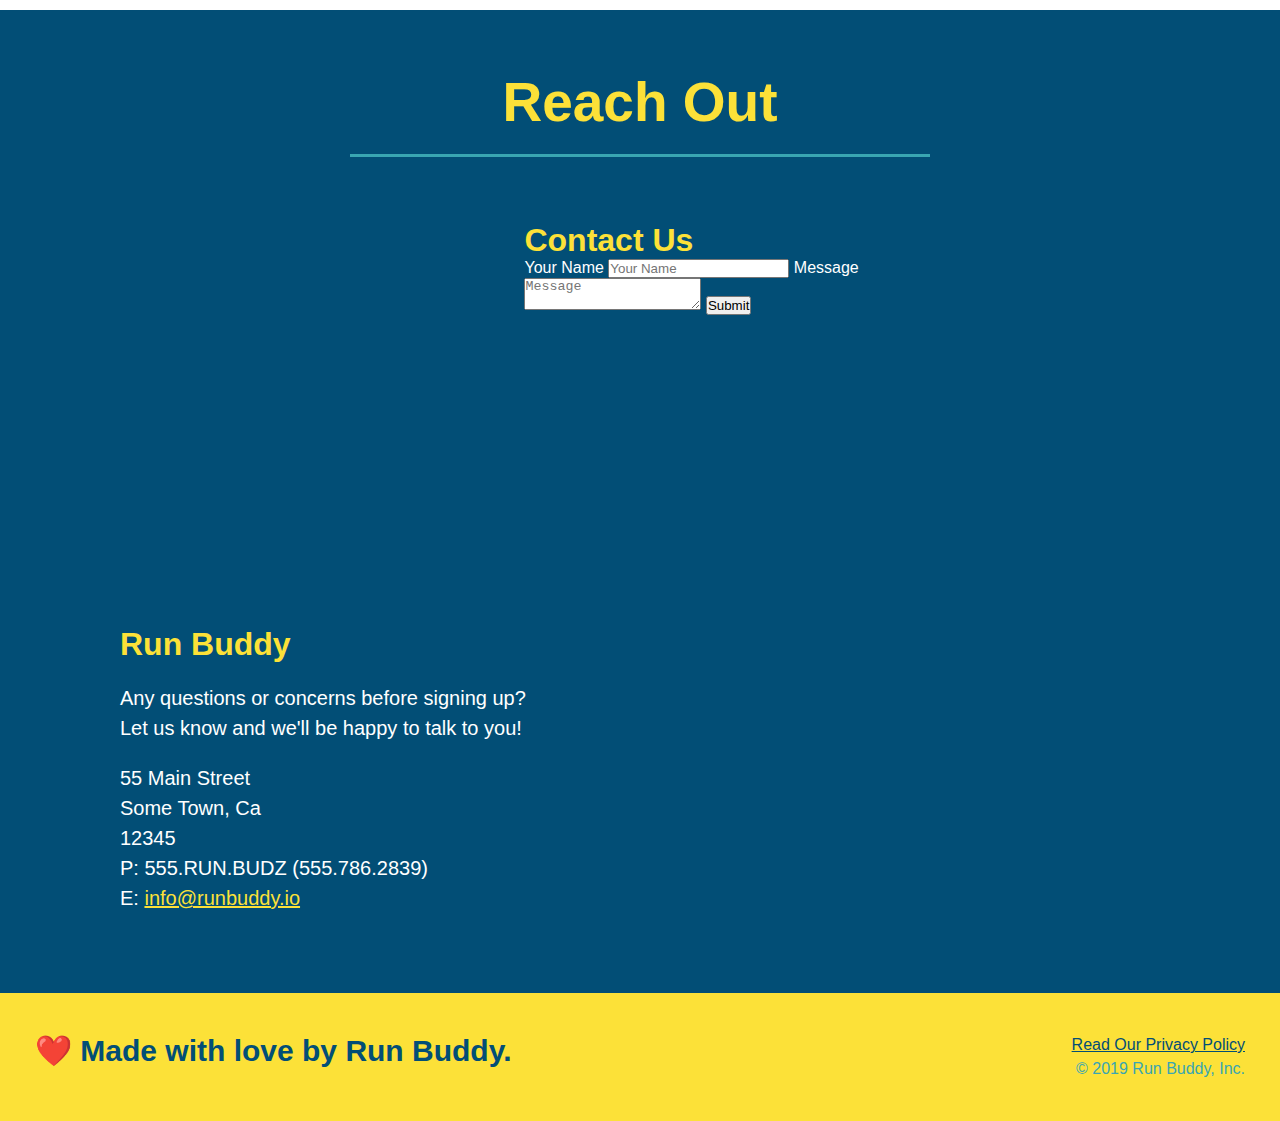
==== commit 90bea913: "add flexbox to the trainers" ====
--- a/index.html
+++ b/index.html
@@ -164,19 +164,20 @@
         </section>
         
         <!-- "meet the trainers" section -->
-        <section id="your-trainers" class="trainers">
+        <section id="your-trainers">
             <div class="flex-row">
                 <h2 class="section-title primary-border">
                     Meet The Trainers
                 </h2>
             </div>
 
+            <div class="trainers">
             <!-- first trainer bio -->
             <article class="trainer">
                 <img src="./assets/images/trainer-1.jpg" alt="Arron Stephens in his workout clothes, ready to pump iron" />
-                <div class="trainer-bio text-left">
-                  <h3>Arron Stephens</h3>
-                  <h4>Speed / Strength</h4>
+                <div class="trainer-bio">
+                  <h3 class="trainer-name">Arron Stephens</h3>
+                  <h4 class="trainer-role">Speed / Strength</h4>
                   <p>
                     Lorem ipsum, dolor sit amet consectetur adipisicing elit. Sequi neque animi quo cupiditate commodi saepe culpa sed
                     itaque velit maiores optio dolorem excepturi aperiam dolores, voluptatibus suscipit amet quis repellat!
@@ -186,29 +187,30 @@
 
             <!-- second trainer bio  -->
             <article class="trainer">
-                <div class="trainer-bio text-right">
-                  <h3>Joanna Gill</h3>
-                  <h4>Endurance</h4>
+                <img src="./assets/images/trainer-2.jpg" alt="Joanna Gill cooling off after a workout" />
+                <div class="trainer-bio">
+                  <h3 class="trainer-name">Joanna Gill</h3>
+                  <h4 class="trainer-role">Endurance</h4>
                   <p>
                     Lorem ipsum, dolor sit amet consectetur adipisicing elit. Sequi neque animi quo cupiditate commodi saepe culpa sed
                     itaque velit maiores optio dolorem excepturi aperiam dolores, voluptatibus suscipit amet quis repellat!
                   </p>
                 </div>
-                <img src="./assets/images/trainer-2.jpg" alt="Joanna Gill cooling off after a workout" />
             </article>
 
             <!-- third trainer bio -->
             <article class="trainer">
                 <img src="./assets/images/trainer-3.jpg" alt="Harry Smith wearing a headband and lifting comically small pink weights" />
-                <div class="trainer-bio text-left">
-                  <h3>Harry "the Headband" Smith</h3>
-                  <h4>Strength</h4>
+                <div class="trainer-bio">
+                  <h3 class="trainer-name">Harry "the Headband" Smith</h3>
+                  <h4 class="trainer-role">Strength</h4>
                   <p>
                     Lorem ipsum, dolor sit amet consectetur adipisicing elit. Sequi neque animi quo cupiditate commodi saepe culpa sed
                     itaque velit maiores optio dolorem excepturi aperiam dolores, voluptatibus suscipit amet quis repellat!
                   </p>
                 </div>
               </article>
+            </div>
 
         </section>
         
--- a/assets/css/style.css
+++ b/assets/css/style.css
@@ -227,25 +227,41 @@
   }
 
   .trainers {
+    width: 100%;
+    margin: 0 auto;
+    display: flex;
+    flex-wrap: wrap;
+    justify-content: space-around;
   }
 
   .trainer {
-    width: 900px;
-    margin: 0 auto 30px auto;
+    margin: 20px;
     background: #024e76;
     color: #fce138;
-    overflow: auto;
+    flex: 1;
   }
 
   .trainer img {
-    width: 35%;
-    float: left;
+    width: 100%;
   }
   
   .trainer-bio {
-    padding: 35px;
-    float: left;
-    width: 65%;
+    padding: 25px;
+    line-height: 1.3;
+  }
+
+  .trainer-bio h3 {
+    font-size: 28px;
+  }
+   
+  .trainer-bio h4 {
+    font-weight: lighter;
+    font-size: 22px;
+    margin-bottom: 15px;
+  }
+  
+  .trainer-bio p {
+    font-size: 17px;
   }
 
   .text-left {
@@ -255,26 +271,9 @@
   .text-right {
     text-align: right;
   }
-
   
   .flex-row {
     display: flex;
-  }
-
-  .trainer-bio h3 {
-    font-size: 32px;
-    margin-bottom: 8px;
-  }
-  
-  .trainer-bio h4 {
-    font-weight: lighter;
-    font-size: 26px;
-    margin-bottom: 25px;
-  }
-  
-  .trainer-bio p {
-    font-size: 17px;
-    line-height: 1.3;
   }
 
   .contact {
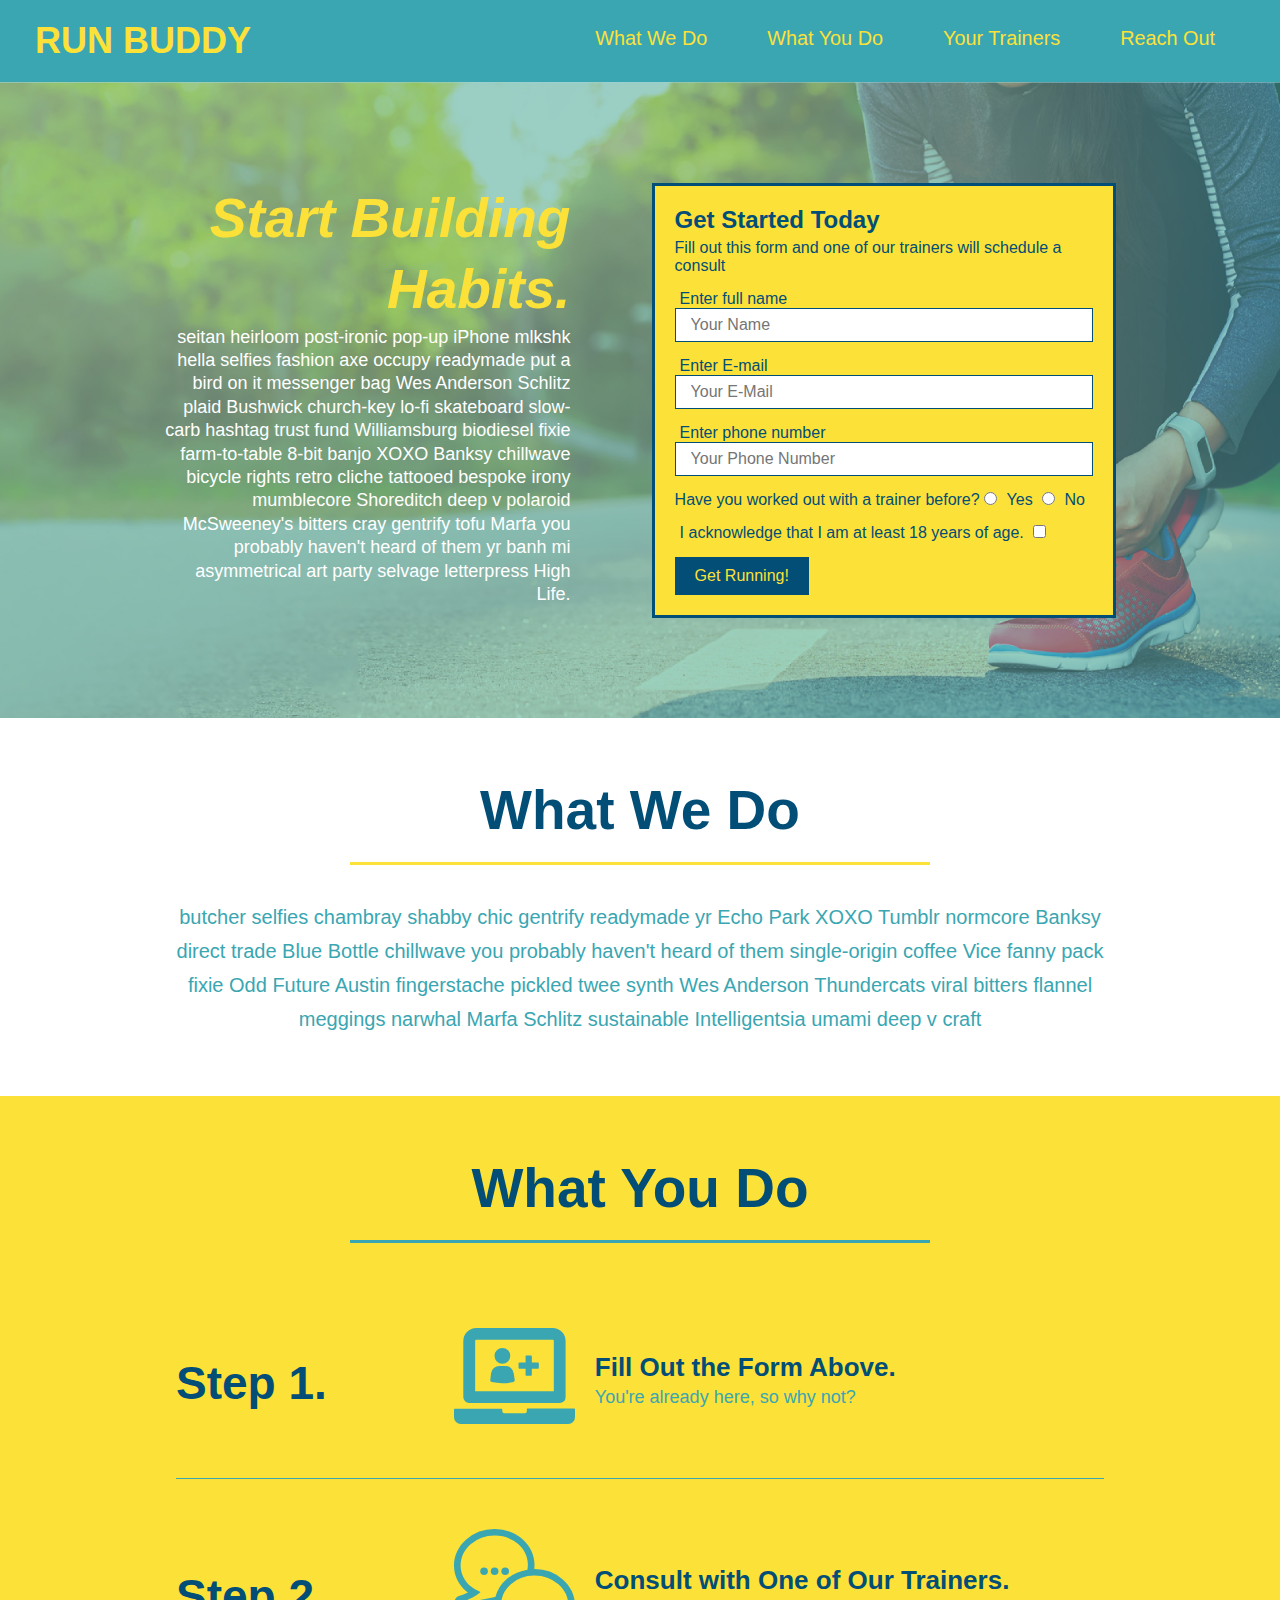
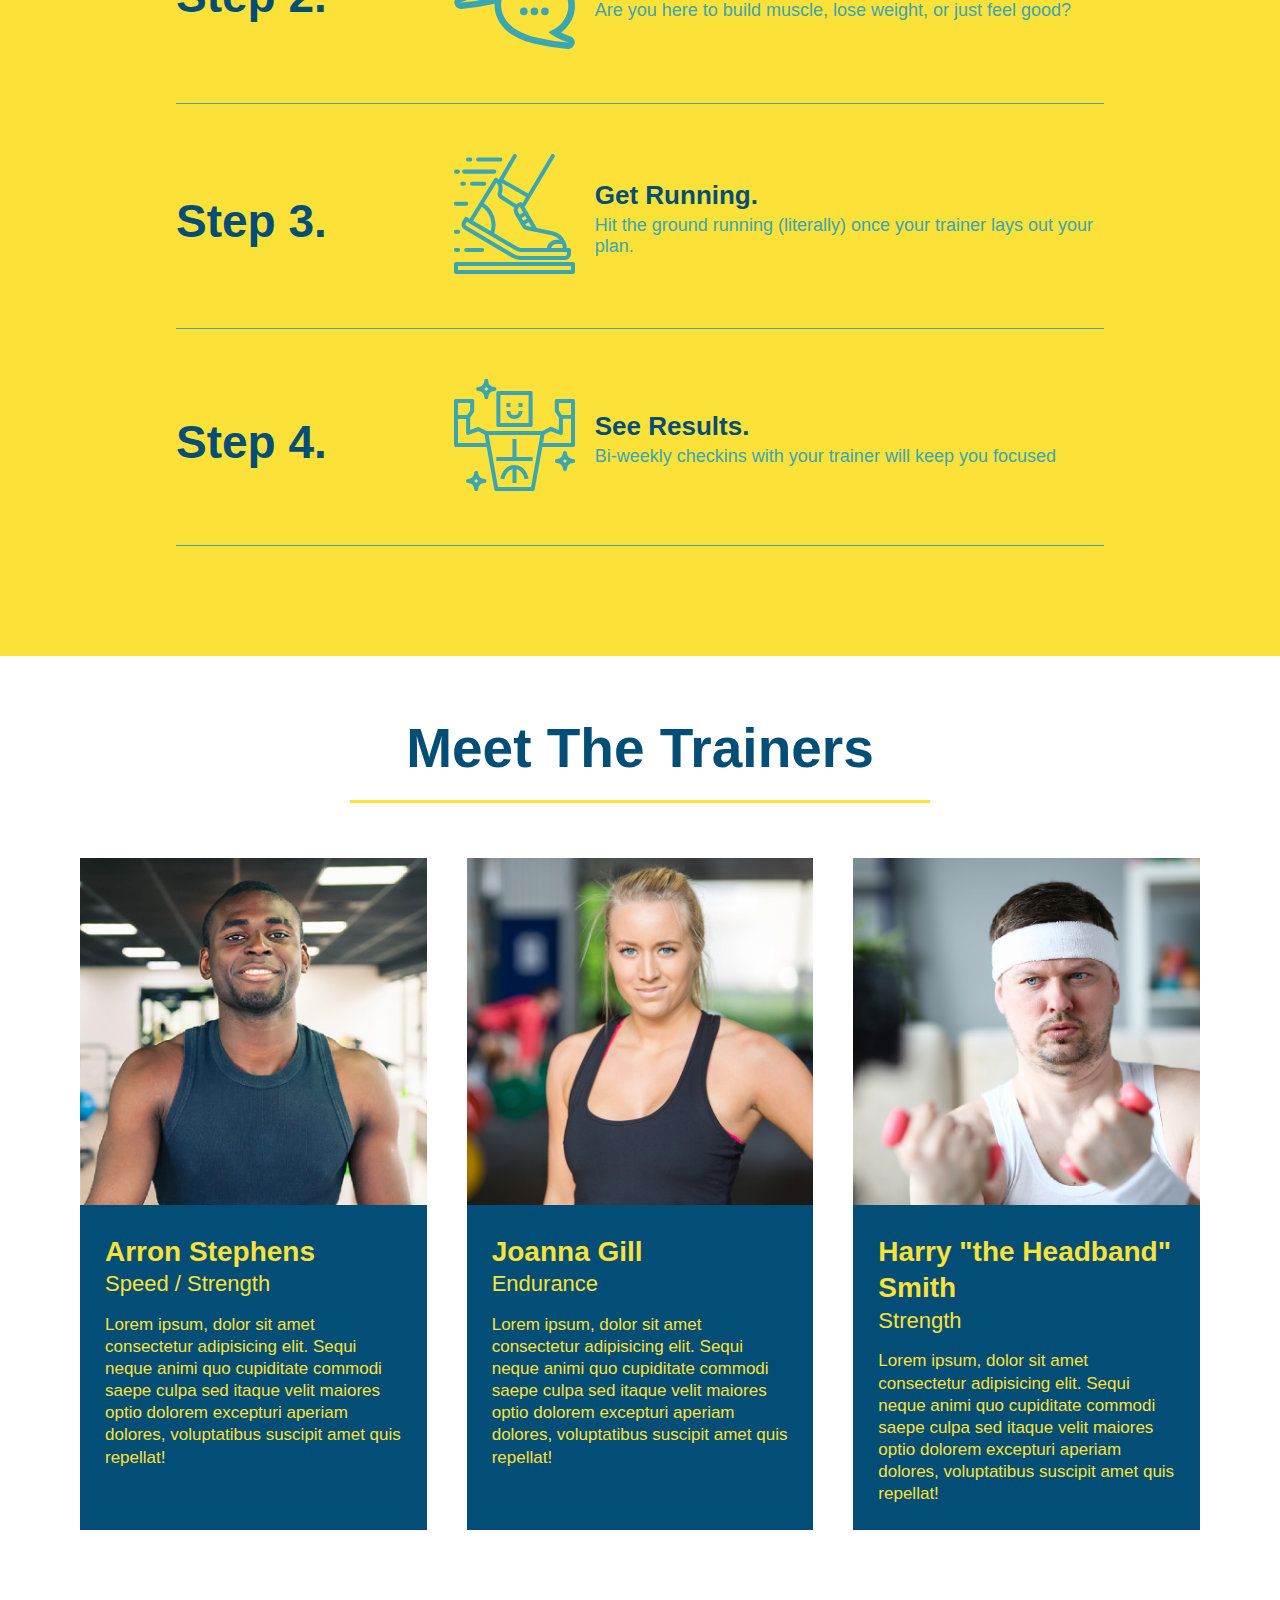
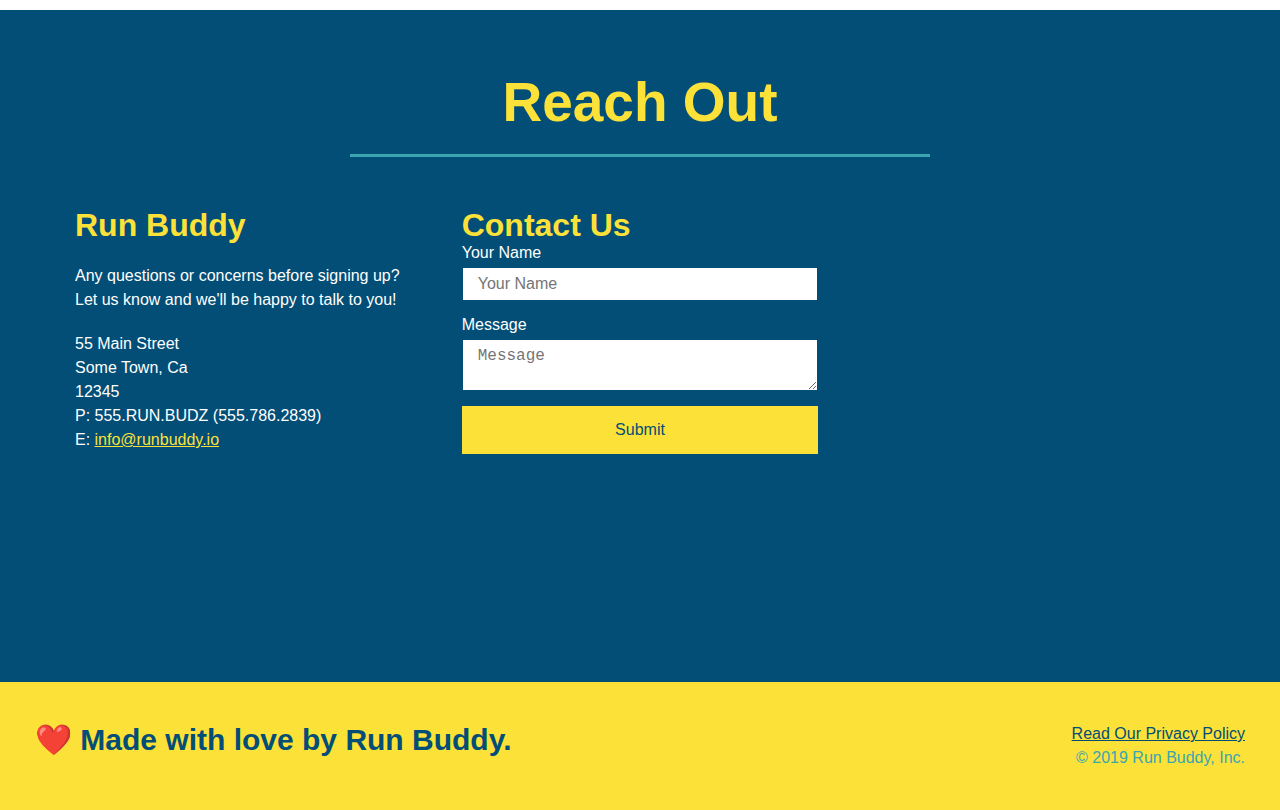
==== commit b7128510: "added flexbox to reach out section" ====
--- a/index.html
+++ b/index.html
@@ -221,13 +221,25 @@
             </div>
 
             <div class="contact-info">
-                <!-- Google Maps -->
-                <iframe src="https://www.google.com/maps/embed?pb=!1m16!1m12!1m3!1d2282233.721511179!2d-121.5834430219403!3d37.815347329596136!2m3!1f0!2f0!3f0!3m2!1i1024!2i768!4f13.1!2m1!1s55%20main%20street%2C%20some%20town%2C%20ca%2012345!5e0!3m2!1sen!2sus!4v1651710217145!5m2!1sen!2sus" width="600" height="450" style="border:0;" allowfullscreen="" loading="lazy" referrerpolicy="no-referrer-when-downgrade"
-                    style="border:0;" 
-                    allowfullscreen=""
-                    loading="lazy">
-                </iframe>
-               
+                <!-- Contact us -->
+                <div>
+                    <h3>Run Buddy</h3>
+                    <p>
+                      Any questions or concerns before signing up?
+                      <br />
+                      Let us know and we'll be happy to talk to you!
+                    </p>
+                    
+                    <address>
+                      55 Main Street <br/>
+                      Some Town, Ca <br/>
+                      12345<br />
+                      P: 555.RUN.BUDZ (555.786.2839)<br/>
+                      E: <a href="mailto:info@runbuddy.io">info@runbuddy.io</a>
+                    </address>
+                </div>
+
+                
                 <!-- Contact form -->
                 <div class="contact-form">
                     <h3>Contact Us</h3>
@@ -242,22 +254,13 @@
                       </form>
                   </div>
 
-                <!-- Contact us -->
-                <div>
-                    <h3>Run Buddy</h3>
-                    <p>
-                      Any questions or concerns before signing up?
-                      <br />
-                      Let us know and we'll be happy to talk to you!
-                    </p>
-                    <address>
-                      55 Main Street <br/>
-                      Some Town, Ca <br/>
-                      12345<br />
-                      P: 555.RUN.BUDZ (555.786.2839)<br/>
-                      E: <a href="mailto:info@runbuddy.io">info@runbuddy.io</a>
-                    </address>
-                </div>
+                <!-- Google Maps -->
+                <iframe src="https://www.google.com/maps/embed?pb=!1m16!1m12!1m3!1d2282233.721511179!2d-121.5834430219403!3d37.815347329596136!2m3!1f0!2f0!3f0!3m2!1i1024!2i768!4f13.1!2m1!1s55%20main%20street%2C%20some%20town%2C%20ca%2012345!5e0!3m2!1sen!2sus!4v1651710217145!5m2!1sen!2sus" width="600" height="450" style="border:0;" allowfullscreen="" loading="lazy" referrerpolicy="no-referrer-when-downgrade"
+                    style="border:0;" 
+                    allowfullscreen=""
+                    loading="lazy">
+                </iframe>
+               
             </div>
         </section>
 
--- a/assets/css/style.css
+++ b/assets/css/style.css
@@ -285,17 +285,22 @@
     text-align: center;
   }
 
+  .contact-info {
+    display: flex;
+    justify-content: space-between;
+    flex-wrap: wrap;
+  }
+
+  .contact-info > * {
+    flex: 1;
+    margin: 15px;
+  }
+
   .contact-info iframe {
-    width: 400px;
     height: 400px;
   }
 
   .contact-info div {
-    width: 410px;
-    display: inline-block;
-    vertical-align: top;
-    text-align: left;
-    margin: 30px 0 0 60px;
     color: white;
   }
 
@@ -307,12 +312,32 @@
   .contact-info p, .contact-info address {
     margin: 20px 0;
     line-height: 1.5;
-    font-size: 20px;
+    font-size: 16px;
     font-style: normal;
   }
   
   .contact-info a {
     color: #fce138;
+  }
+
+  .contact-form input, .contact-form textarea {
+    border: 1px solid #024e76;
+    display: block;
+    padding: 7px 15px;
+    font-size: 16px;
+    color: #024e76;
+    width: 100%;
+    margin-bottom: 15px;
+    margin-top: 5px;
+  }
+  .contact-form button {
+    width: 100%;
+    border: none;
+    background: #fce138;
+    color: #024e76;
+    text-align: center;
+    padding: 15px 0;
+    font-size: 16px;
   }
 
   .page-title {
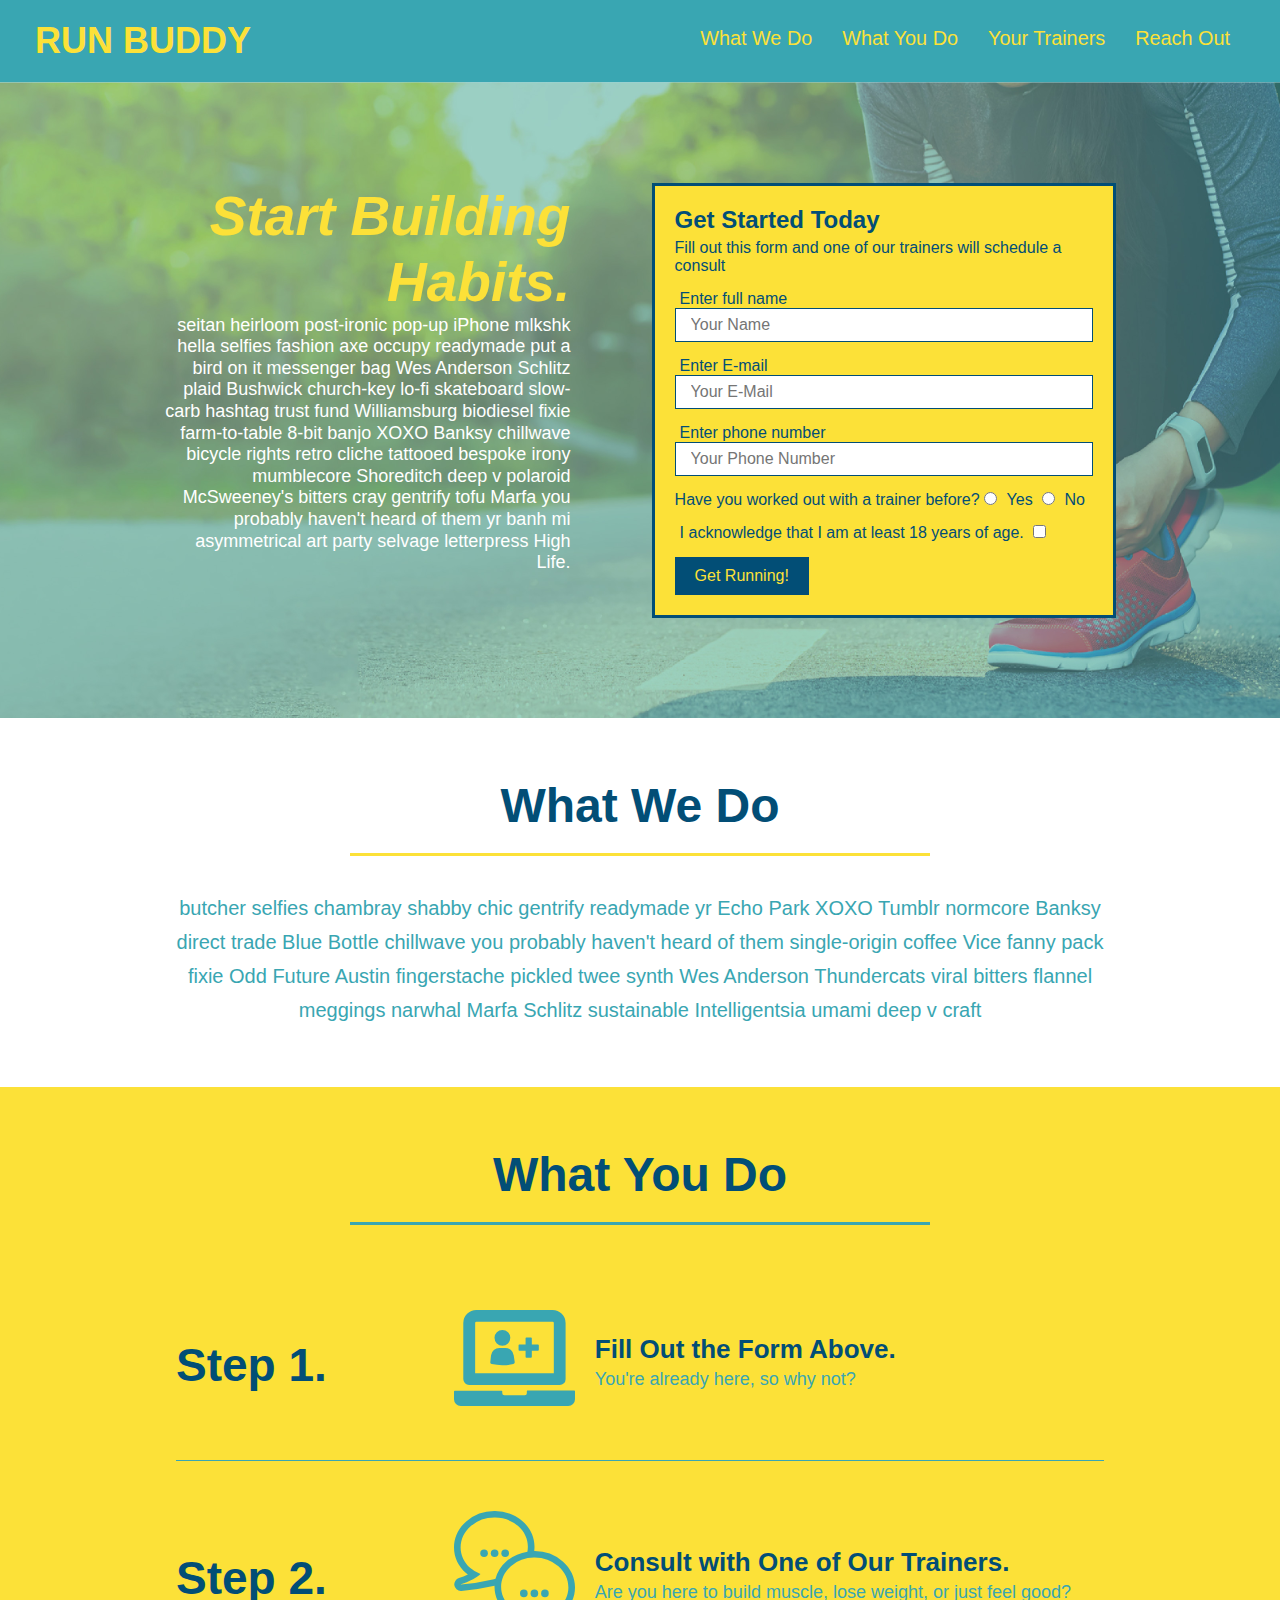
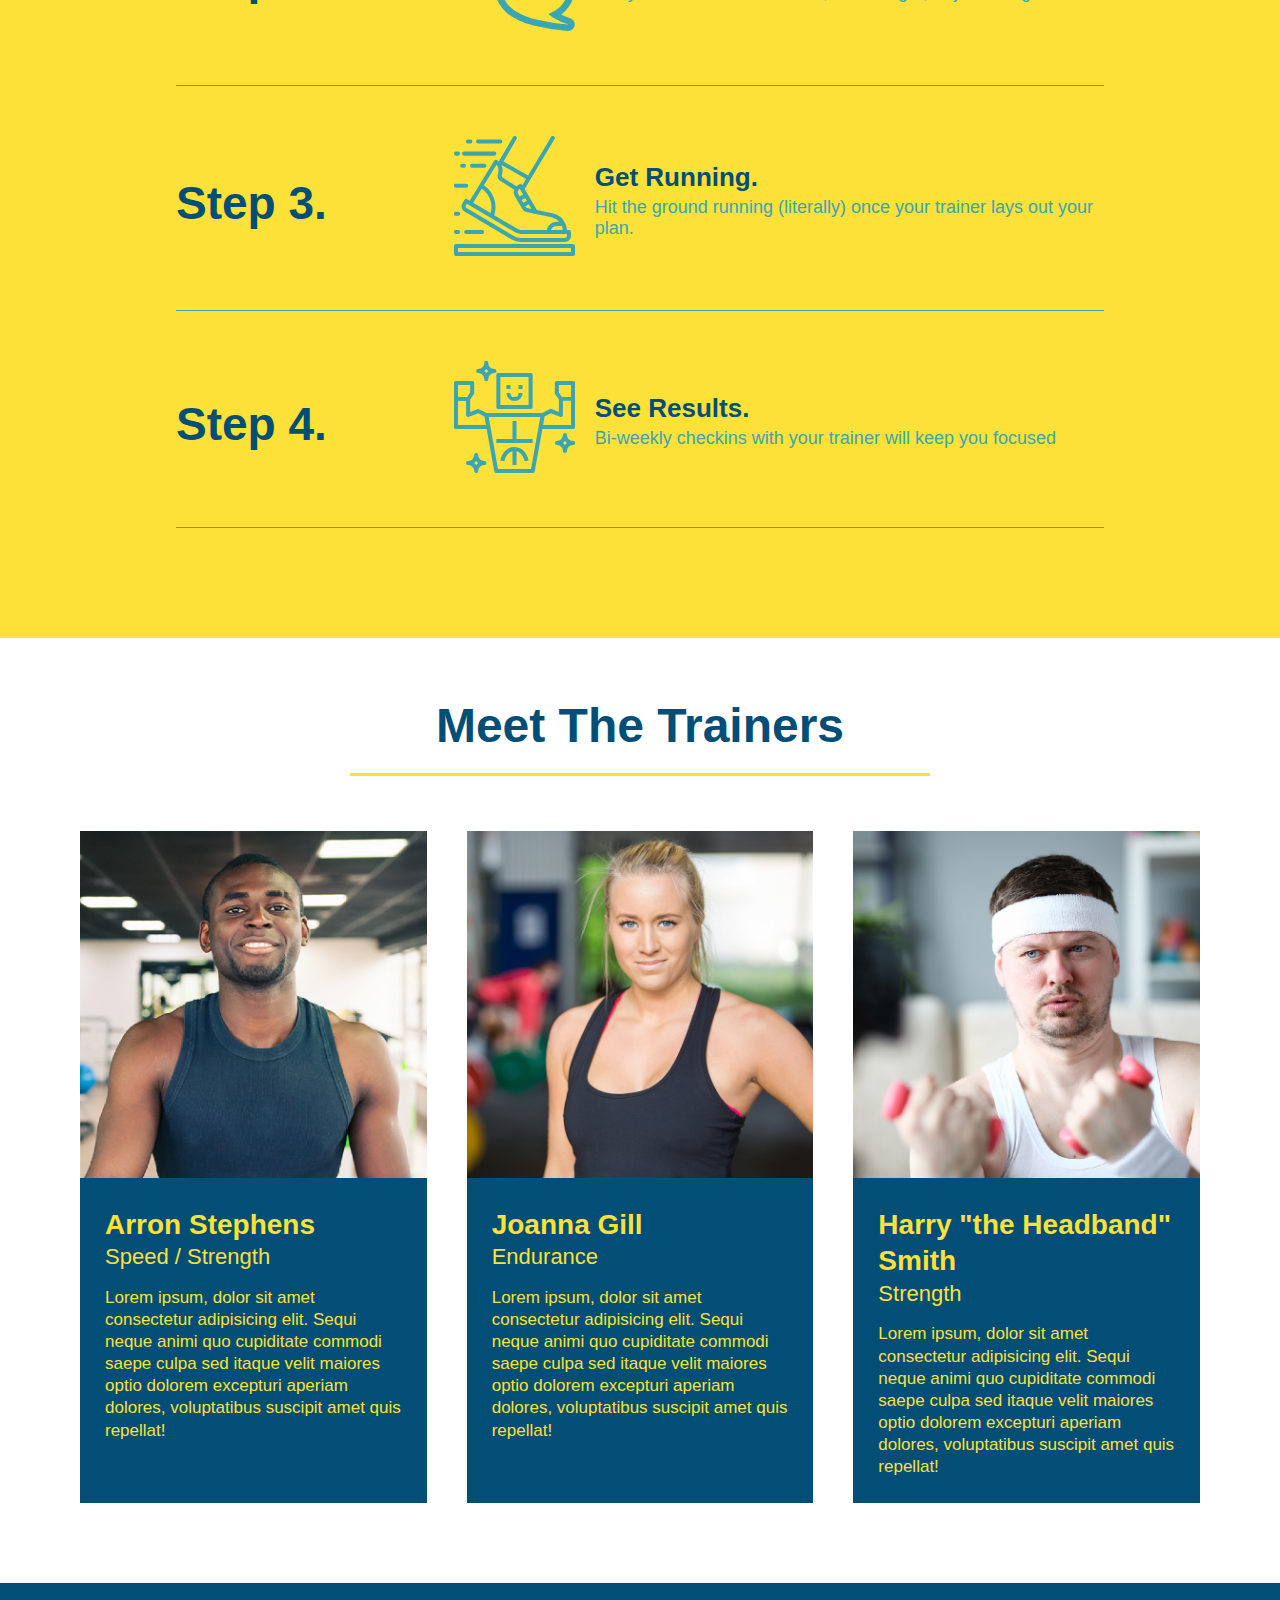
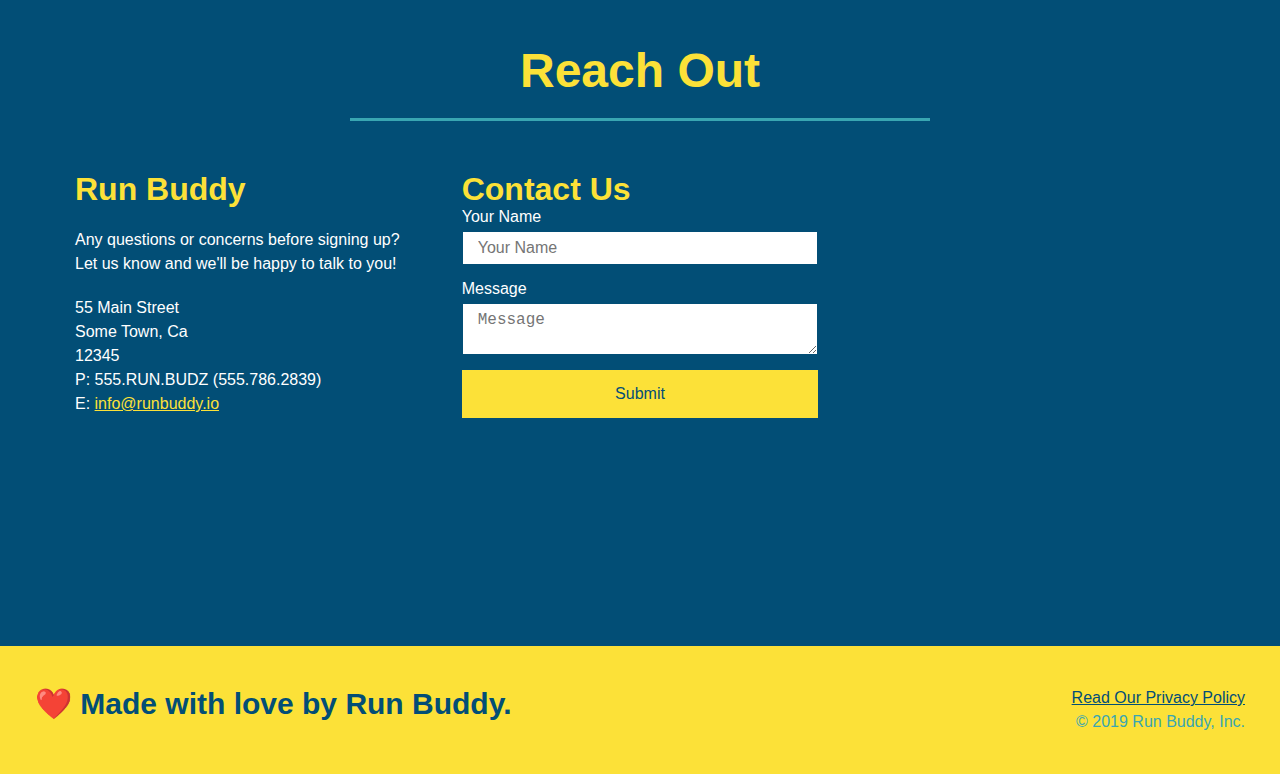
==== commit b65280ff: "added media queries" ====
--- a/index.html
+++ b/index.html
@@ -2,6 +2,7 @@
 <html lang="en">
     <head>
         <meta charset="UTF-8">
+        <meta name="viewport" content="width=device-width, initial-scale=1.0" />
         <title>Run Buddy</title>
         <link rel="stylesheet" href="./assets/css/style.css">
     </head>
--- a/assets/css/style.css
+++ b/assets/css/style.css
@@ -44,7 +44,7 @@
   }
 
   header nav ul li a {
-    margin: 0 30px;
+    padding: 10px 15px;
     font-weight: lighter;
     font-size: 1.55vw;
   }
@@ -84,6 +84,7 @@
     display: flex;
     justify-content: center;
     flex-wrap: wrap;
+    align-items: flex-start;
   }
 
   .hero-cta {
@@ -92,7 +93,7 @@
     margin: 3.5%;
     color: #fff;
     font-size: 18px;
-    line-height: 1.3;
+    line-height: 1.2;
   }
 
   .hero-cta h2 {
@@ -209,7 +210,7 @@
   }
 
   .section-title {
-    font-size: 55px;
+    font-size: 48px;
     color: #024e76;
     border-bottom: 3px solid;
     padding-bottom: 20px;
@@ -352,3 +353,18 @@
     font-size: 42px;
     font-style: italic;
 }
+
+/* MEDIA QUERY FOR SMALLER DESKTOP SCREENS AND SMALLER */
+@media screen and (max-width: 980px) {
+  
+}
+
+/* MEDIA QUERY FOR TABLETS AND SMALLER */
+@media screen and (max-width: 768px) {
+  
+}
+
+/* MEDIA QUERY FOR MOBILE PHONES AND SMALLER */
+@media screen and (max-width: 575px) {
+  
+}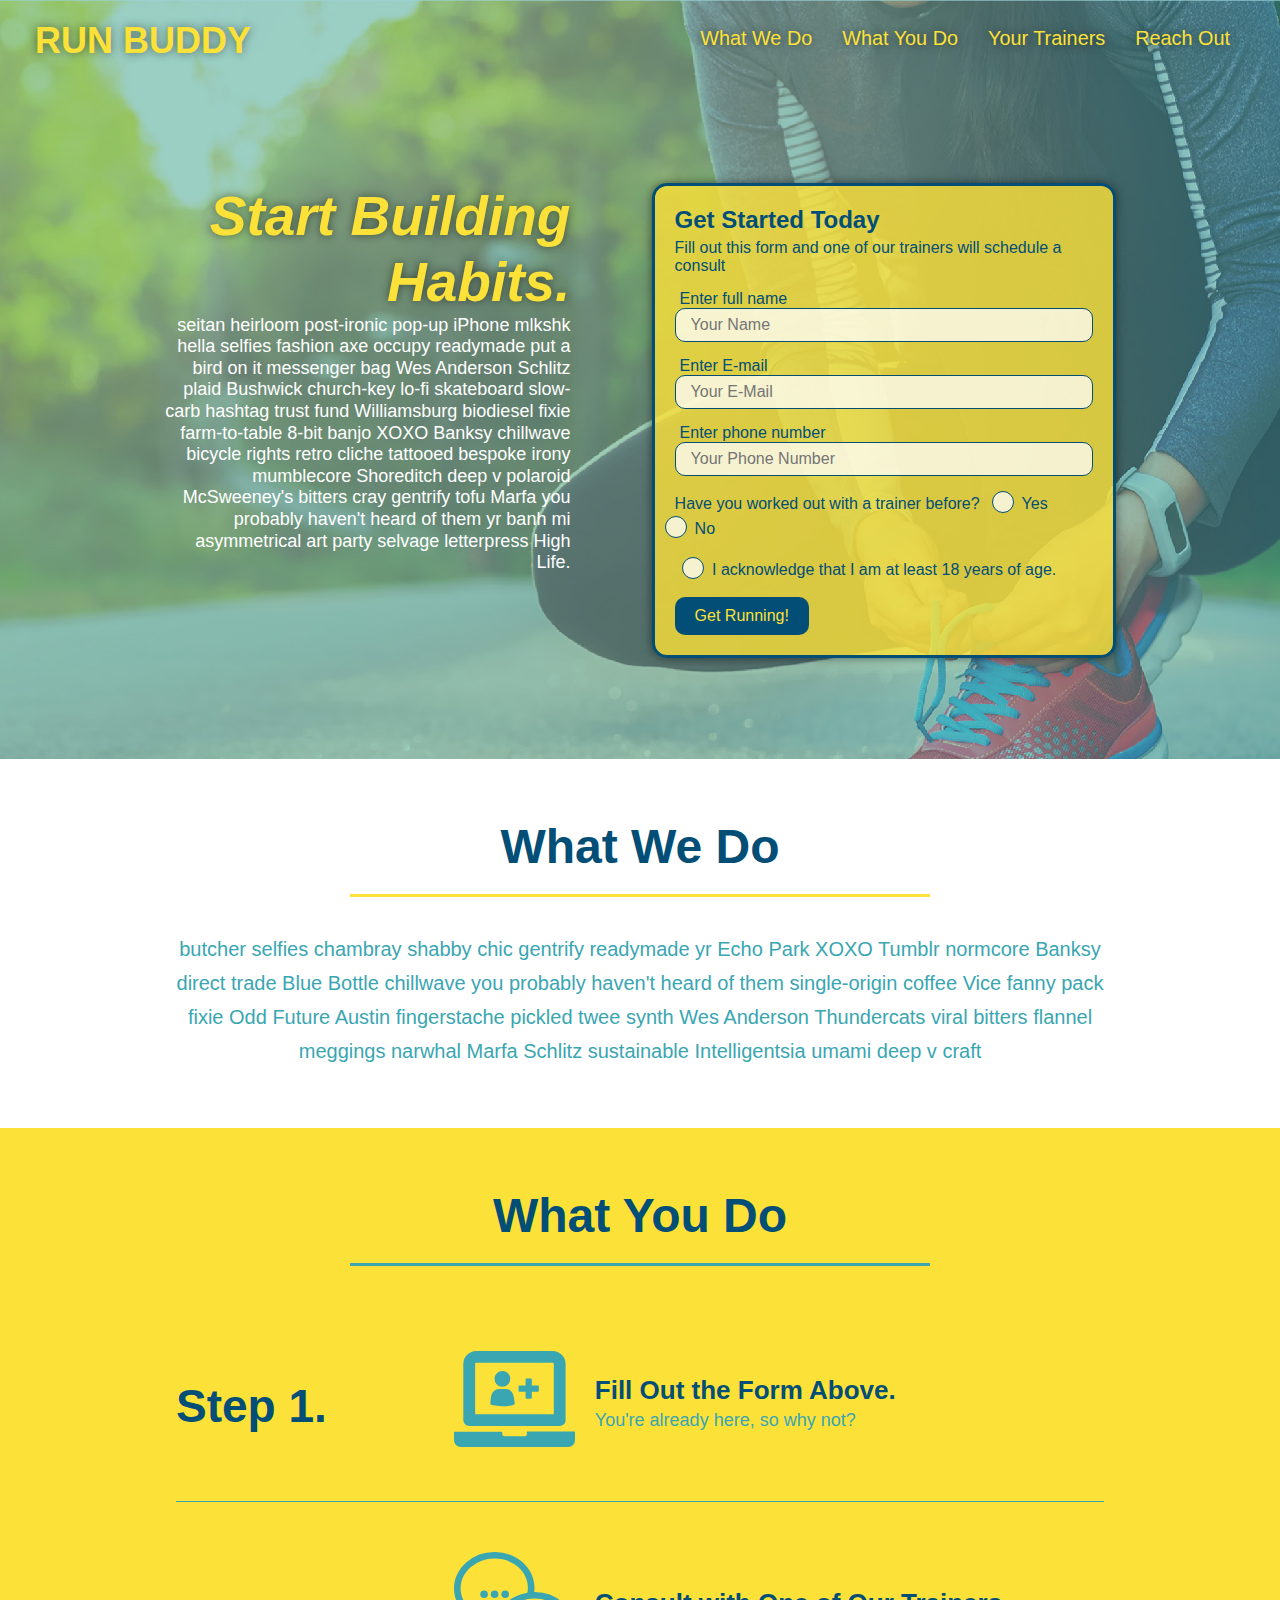
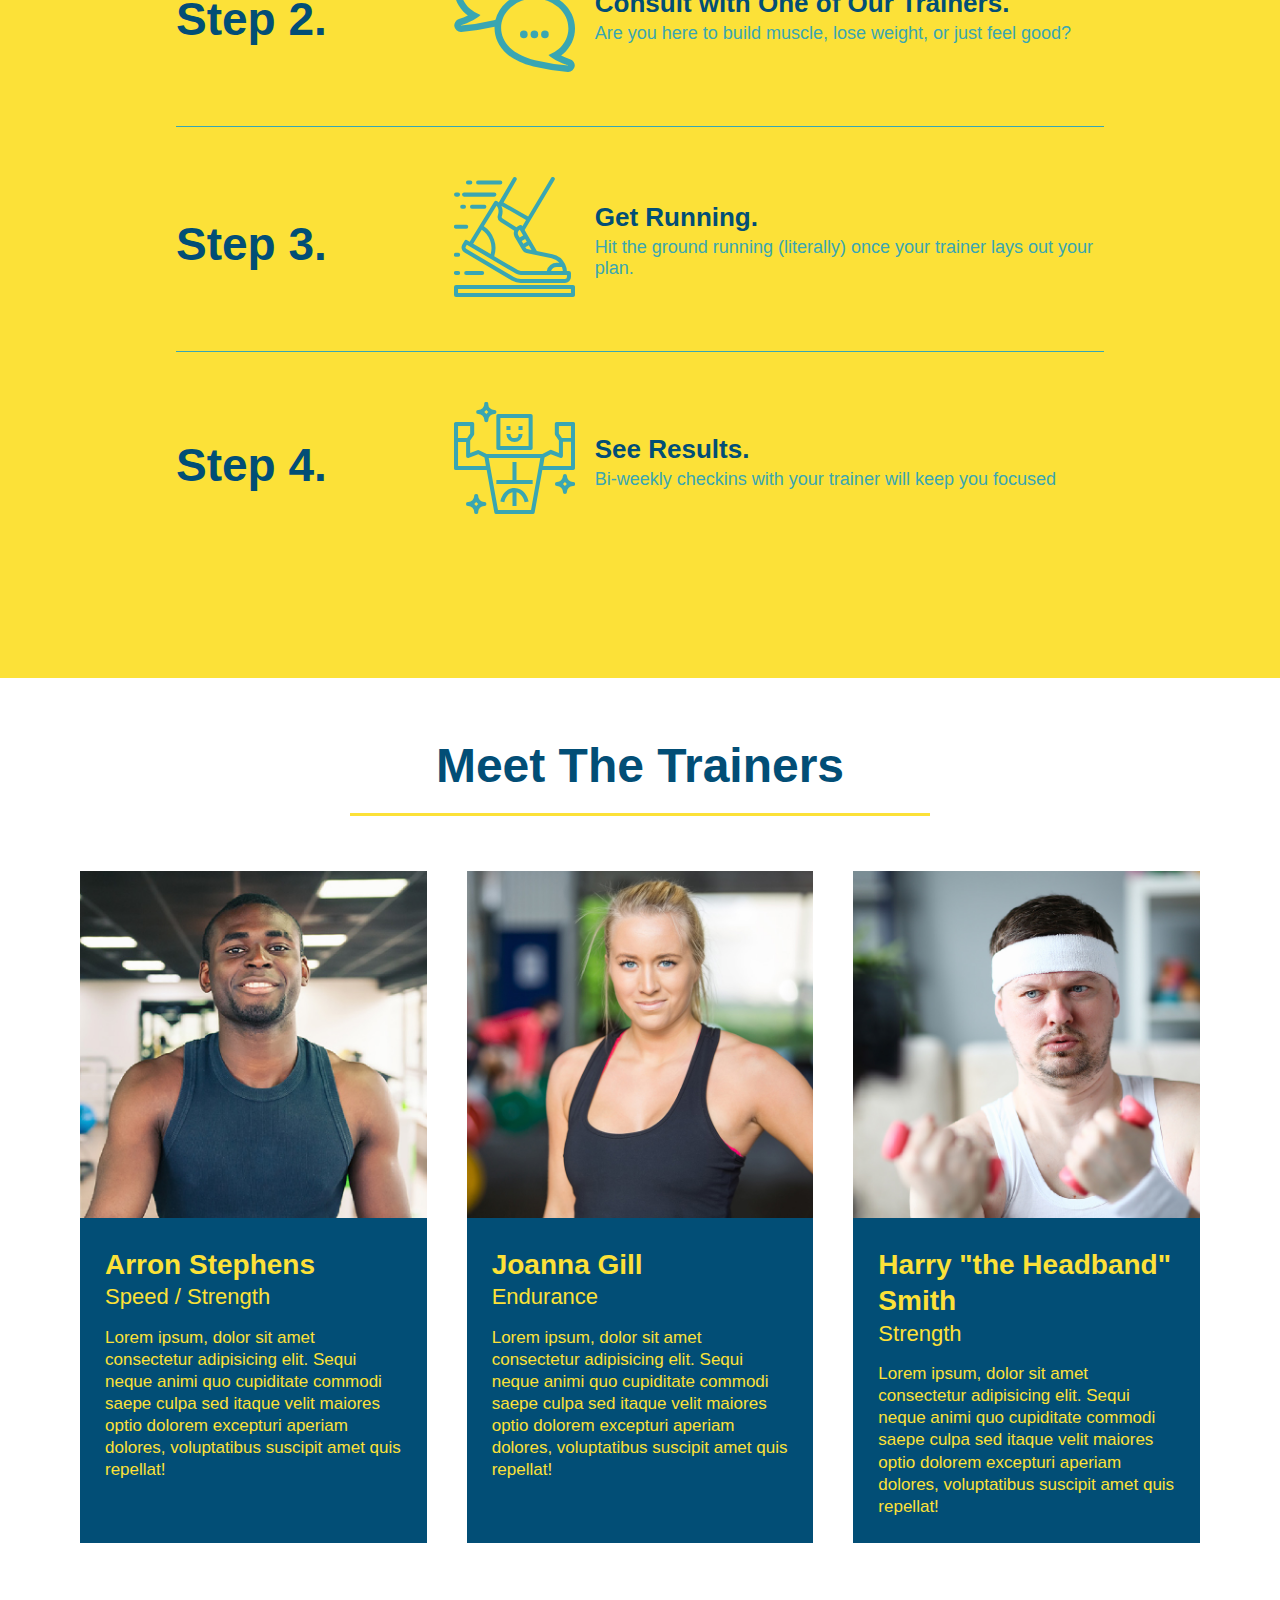
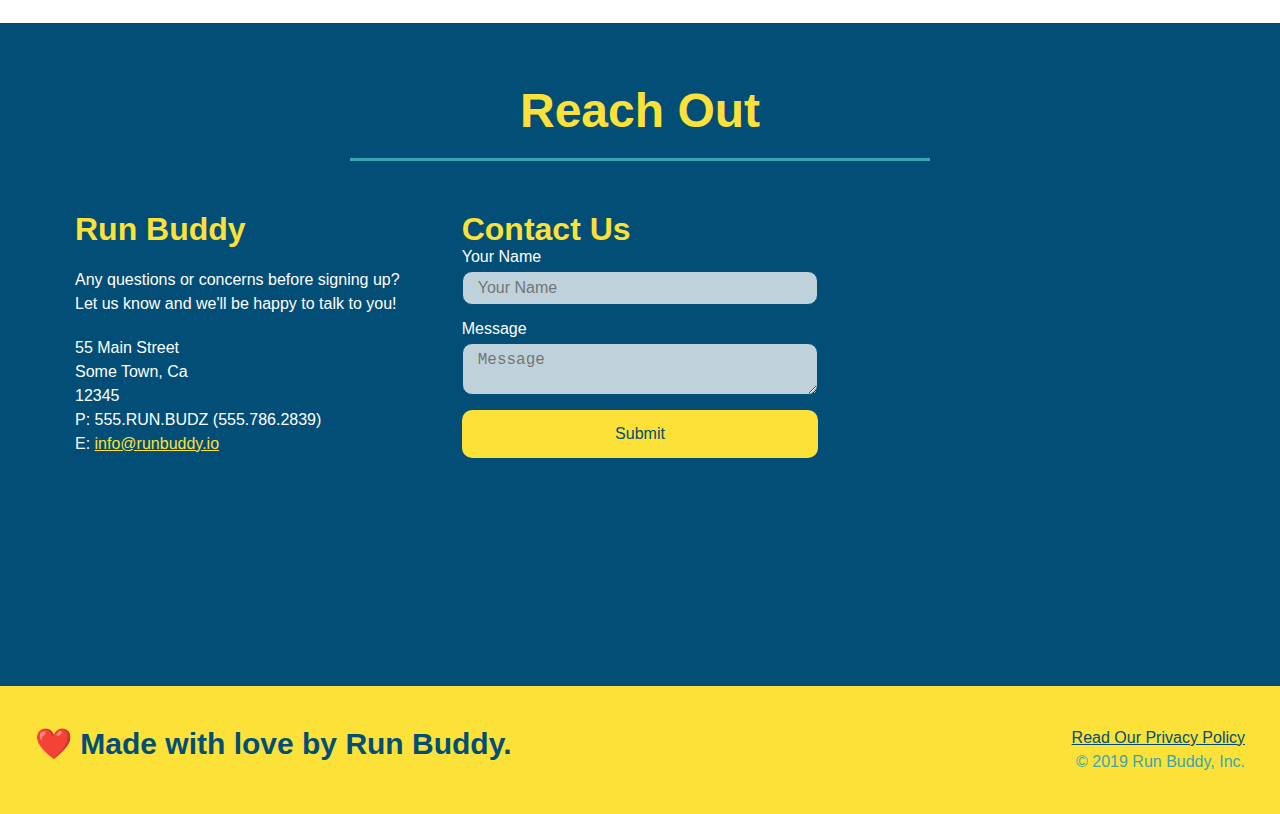
==== commit 18ffd2f0: "final css touches" ====
--- a/index.html
+++ b/index.html
@@ -61,21 +61,21 @@
                     <!-- Worked with Trainer Y/N -->
                     <p>
                         Have you worked out with a trainer before?
-                        <!-- Yes -->
-                        <input type="radio" name="trainer-confirm" id="confirm-yes"/>
-                        <label for="trainer-yes">Yes</label>
-
-                        <!-- No -->
-                        <input type="radio" name="trainer-confirm" id="confirm-no"/>
-                        <label for="trainer-no">No</label>
-                    </p>
-
+                        <span class="radio-wrapper">
+                          <input type="radio" name="trainer-confirm" id="trainer-yes" />
+                          <label for="trainer-yes">Yes</label>
+                        </span>
+                        <span class="radio-wrapper">
+                          <input type="radio" name="trainer-confirm" id="trainer-no" />
+                          <label for="trainer-no">No</label>
+                        </span>
+                      </p>
                     <!-- 18 or older? -->
-                    <p>
-                        <label for="checkbox" >
-                            I acknowledge that I am at least 18 years of age.
-                        </label>
-                        <input type="checkbox" name="age-confirm" id="checkbox" />
+                      <p>
+                        <span class="checkbox-wrapper">
+                          <input type="checkbox" name="age-confirm" id="checkbox" />
+                          <label for="checkbox">I acknowledge that I am at least 18 years of age.</label>
+                        </span>
                     </p>
 
                     <!-- Submit button -->
--- a/assets/css/style.css
+++ b/assets/css/style.css
@@ -1,3 +1,9 @@
+:root {
+  --primary-color: #fce138;
+  --secondary-color: #024e76;
+  --tertiary-color: #39a6b2;
+}
+
 * {
     margin: 0;
     padding: 0;
@@ -5,30 +11,39 @@
   }
 
  body {
-    color: #39a6b2;
+    color: var(--tertiary-color);
     font-family: Helvetica, Arial, sans-serif;
   }
 
-  /* apply styles to <header> */
  header {
     padding: 20px 35px;
-    background-color: #39a6b2;
+    background-color: var(--tertiary-color);
     display: flex;
     justify-content: space-between;
     flex-wrap: wrap;
+    position: -webkit-sticky; /* Make compatible with Safari */
+    position: sticky;
+    top: 0;
+    background-image: url("../images/hero-bg.jpg");
+    background-size: cover;
+    background-position: center;
+    background-attachment: fixed;
+    background-position: 80%;
+    z-index: 9999;
   }
 
   header h1 {
     font-weight: bold;
     font-size: 36px;
-    color: #fce138;
+    color: var(--primary-color);
     margin: 0;
+    text-shadow: 0 0 10px rgba(0, 0, 0, 0.5);
   }
 
 
  header a {
     text-decoration: none;
-    color: #fce138;
+    color: var(--primary-color);
   }
 
  header nav {
@@ -47,10 +62,18 @@
     padding: 10px 15px;
     font-weight: lighter;
     font-size: 1.55vw;
+    text-shadow: 0 0 10px rgba(0, 0, 0, 0.5);
+  }
+
+  header nav ul li a:hover {
+    background: var(--primary-color);
+    color: var(--secondary-color);
+    border-radius: 15px;
+    text-shadow: none;
   }
 
   footer {
-    background: #fce138;
+    background: var(--primary-color);
     width: 100%;
     padding: 40px 35px;
     display: flex;
@@ -59,7 +82,7 @@
   }
 
   footer h2 {
-    color: #024e76;
+    color: var(--secondary-color);
     font-size: 30px;
     margin: 0;
   }
@@ -70,7 +93,7 @@
   }
 
   footer a {
-    color: #024e76;
+    color: var(--secondary-color)
   }
 
   section {
@@ -85,6 +108,8 @@
     justify-content: center;
     flex-wrap: wrap;
     align-items: flex-start;
+    background-attachment: fixed;
+    background-position: 80%;
   }
 
   .hero-cta {
@@ -99,18 +124,21 @@
   .hero-cta h2 {
     font-style: italic;
     font-size: 55px;
-    color: #fce138;
+    color: var(--primary-color);
+    text-shadow: 0 0 10px rgba(0, 0, 0, 0.5);
   }
 
   .hero-form{
-    background-color: #fce138;
+    background-color: rgba(252, 225, 56, 0.8);
     padding: 20px;
-    color: #024e76;
+    color: var(--secondary-color);
     border-style: solid;
     border-width: 3px;
-    border-color: #024e76;
+    border-color: var(--secondary-color);
     width: 40%;
     margin: 3.5%;
+    box-shadow: 0 0 10px rgba(0, 0, 0, 0.5);
+    border-radius: 15px;
   }
 
   h3{
@@ -123,13 +151,20 @@
   }
 
   .form-input{
-    border: 1px solid #024e76;
+    border: 1px solid var(--secondary-color);
     display: block;
     padding: 7px 15px;
     font-size: 16px;
-    color: #024e76;
+    color: var(--secondary-color);
     width: 100%;
     margin-bottom: 15px;
+    border-radius: 10px;
+    background-color: rgba(255,255,255, 0.75);
+  }
+
+  .form-input:focus {
+    background-color: rgba(255,255,255, 1);
+    outline: none;
   }
 
   .hero-form label {
@@ -137,16 +172,78 @@
   }
 
   .hero-form button {
-    color: #fce138;
-    background-color: #024e76;
+    color: var(--primary-color);
+    background-color: var(--secondary-color);
     border: none;
     padding: 10px 20px;
     font-size: 16px;
+    border-radius: 10px;
+  }
+
+  .hero-form button:hover {
+    background-color: var(--tertiary-color);  
+  }
+
+  .checkbox-wrapper input, .radio-wrapper input {
+    opacity: 0;
+  }
+
+  .checkbox-wrapper label, .radio-wrapper label {
+    position: relative;
+    left: 10px;
+    margin: 10px;
+    line-height: 1.6;
+  }
+
+  .checkbox-wrapper label::before, .radio-wrapper label::before {
+    content: "";
+    height: 20px;
+    width: 20px;
+    background: rgba(255, 255, 255, 0.75);  
+    border: 1px solid var(--secondary-color);  
+    position: absolute;
+    top: -4px;
+    left: -30px;
+    border-radius: 50%;
+  }
+
+  .radio-wrapper label::after {
+    content: "";
+    width: 20px;
+    height: 20px;
+    border-radius: 50%;
+    background: var(--secondary-color);
+    position: absolute;
+    left: -29px;
+    top: -3px;
+    background-image: radial-gradient(circle, var(--tertiary-color), var(--secondary-color));
+  }
+  
+  .checkbox-wrapper label::after {
+    content: "";
+    height: 6px;
+    width: 14px;
+    border-left: 2px solid var(--secondary-color);
+    border-bottom: 2px solid var(--secondary-color);
+    position: absolute;
+    left: -26px;
+    top: 1px;
+    transform: rotate(-58deg);
+  }
+
+  .checkbox-wrapper input + label::after, 
+  .radio-wrapper input + label::after {
+    content: none;
+  }
+  
+  .checkbox-wrapper input:checked + label::after, 
+  .radio-wrapper input:checked + label::after {
+    content: "";
   }
 
   .intro p {
     line-height: 1.7;
-    color: #39a6b2;
+    color: var(--tertiary-color);
     width: 80%;
     font-size: 20px;
     margin: 0 auto;
@@ -154,11 +251,11 @@
   }
 
   .steps {
-    background: #fce138;
+    background: var(--primary-color);
   }
 
   .steps h3 {
-    color: #024e76;
+    color: var(--secondary-color);
     font-size: 46px;
     margin-top: 10px;
   }
@@ -167,11 +264,14 @@
     margin: 50px auto;
     padding-bottom: 50px;
     width: 80%;
-    border-bottom: 1px solid #39a6b2;
     display: flex;
     flex-wrap: wrap;
     align-items: center;
     justify-content: space-between;
+  }
+
+  .step:not(:last-child) {
+    border-bottom: 1px solid var(--tertiary-color);
   }
 
   .step h3{
@@ -199,19 +299,19 @@
   }
 
   .step-text p{
-    color: #39a6b2;
+    color: var(--tertiary-color);
     font-size: 18px;
   }
 
   .step-text h4 {
     font-size: 26px;
     line-height: 1.5;
-    color: #024e76;
+    color: var(--secondary-color);
   }
 
   .section-title {
     font-size: 48px;
-    color: #024e76;
+    color: var(--secondary-color);
     border-bottom: 3px solid;
     padding-bottom: 20px;
     text-align: center;
@@ -220,11 +320,11 @@
   }
   
   .primary-border {
-    border-color: #fce138;
+    border-color: var(--primary-color);
   }
   
   .secondary-border {
-    border-color: #39a6b2;
+    border-color: var(--tertiary-color);
   }
 
   .trainers {
@@ -237,8 +337,8 @@
 
   .trainer {
     margin: 20px;
-    background: #024e76;
-    color: #fce138;
+    background: var(--secondary-color);
+    color: var(--primary-color);
     flex: 1;
   }
 
@@ -278,11 +378,11 @@
   }
 
   .contact {
-    background-color: #024e76;
+    background-color: var(--secondary-color);
   }
 
   .contact h2{
-    color: #fce138;
+    color: var(--primary-color);
     text-align: center;
   }
 
@@ -306,7 +406,7 @@
   }
 
   .contact-info h3 {
-    color: #fce138;
+    color: var(--primary-color);
     font-size: 32px;
   }
   
@@ -318,33 +418,48 @@
   }
   
   .contact-info a {
-    color: #fce138;
+    color: var(--primary-color);
   }
 
   .contact-form input, .contact-form textarea {
-    border: 1px solid #024e76;
+    border: 1px solid var(--secondary-color);
     display: block;
     padding: 7px 15px;
     font-size: 16px;
-    color: #024e76;
+    color: var(--secondary-color);
     width: 100%;
     margin-bottom: 15px;
     margin-top: 5px;
-  }
+    border-radius: 10px;
+    background-color: rgba(255,255,255, 0.75);
+    outline: none;
+  }
+  
+  .contact-form input:focus, .contact-form textarea:focus {
+    background-color: rgba(255,255,255, 1);
+    outline: none;
+  }
+
   .contact-form button {
     width: 100%;
     border: none;
-    background: #fce138;
-    color: #024e76;
+    background: var(--primary-color);
+    color: var(--secondary-color);
     text-align: center;
     padding: 15px 0;
     font-size: 16px;
+    border-radius: 10px;
+  }
+
+  .contact-form button:hover {
+    color: var(--primary-color);
+    background: var(--tertiary-color);
   }
 
   .page-title {
-    color: #fce138;
+    color: var(--primary-color);
     display: inline-block;
-    border-bottom: 4px solid #fce138;
+    border-bottom: 4px solid var(--primary-color);
     padding-top: 0px;
     padding-right: 80px;
     padding-bottom: 15px;
@@ -354,17 +469,113 @@
     font-style: italic;
 }
 
+
+
 /* MEDIA QUERY FOR SMALLER DESKTOP SCREENS AND SMALLER */
 @media screen and (max-width: 980px) {
-  
+  header {
+    padding-bottom: 0;
+    justify-content: center;
+    position: relative
+  }
+
+  header h1 {
+    width: 100%;
+    text-align: center;
+  }
+
+  header nav ul {
+    margin-top: 20px;
+    width: 100%;
+    justify-content: center;
+  }
+
+  header nav ul li a {
+    font-size: 20px;
+  }
+
+  footer h2, footer div {
+    text-align: center;
+    width: 100%;
+  }
+
+  .hero-cta, .hero-form {
+    width: 100%;
+  }
+  
+  .hero-cta {
+    text-align: center;
+  }
+
+  .section-title {
+    width: 80%;
+  }
+  
+  .trainer {
+    flex: 0 70%;
+  }
+  
+  .contact-info iframe{
+    flex: 1 100%;
+  }
 }
 
 /* MEDIA QUERY FOR TABLETS AND SMALLER */
 @media screen and (max-width: 768px) {
-  
+  section {
+    padding: 30px 15px;
+  }
+
+  .step h3 {
+    flex: 1 100%;
+    text-align: center;
+  }
+
+  .step-info {
+    flex: 2 100%;
+    text-align: center;
+    justify-content: center;
+  }
+
+  .step-img {
+    flex: 0 32%;
+    margin-right: 0;
+    margin-top: 15px;
+    margin-bottom: 15px;
+  }
+
+  .step-text {
+    flex: 100%;  
+  }
 }
 
 /* MEDIA QUERY FOR MOBILE PHONES AND SMALLER */
 @media screen and (max-width: 575px) {
-  
+  .hero-form button {
+    width: 100%;
+  }
+
+  .section-title {
+    width: 95%;
+  }
+
+  .intro p {
+    width: 100%;
+  }
+
+  .trainer {
+    flex: 0 100%;
+  }
+
+  .contact-info {
+    text-align: center;
+  }
+
+  .contact-info > * {
+    flex: 0 100%;
+  }
+
+  .contact-form {
+    order: 3;
+  }
 }